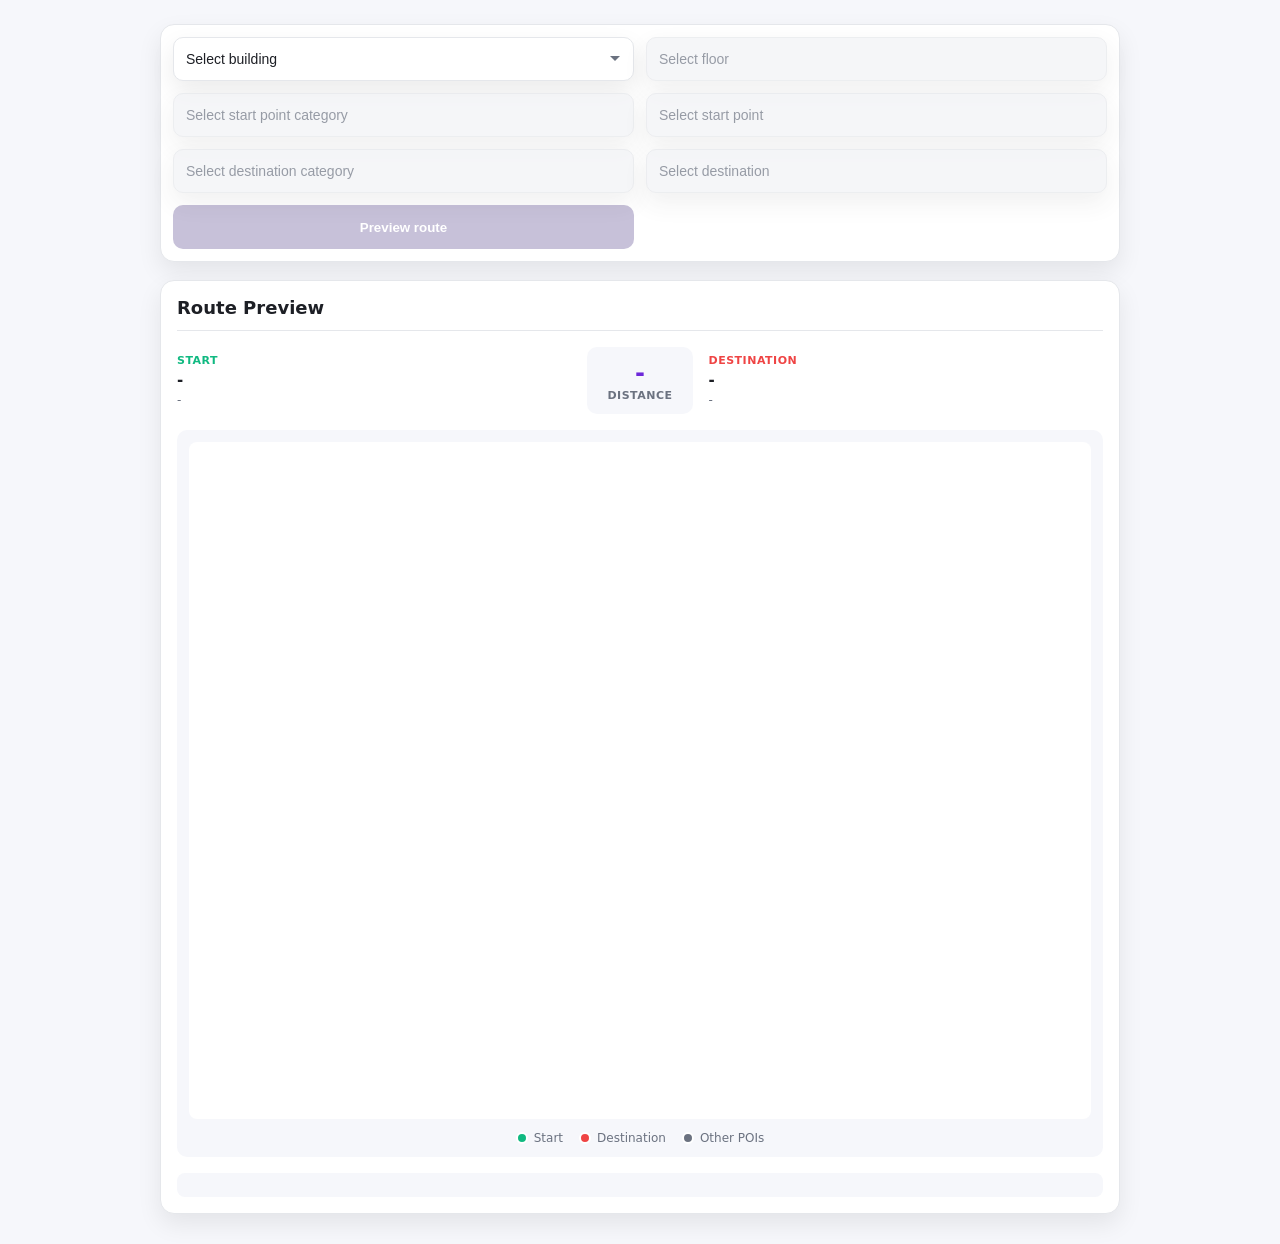
==== indoor-category-search/index.html @ 21e74c38 "init" ====
<!DOCTYPE html>
<html lang="en">
  <head>
    <meta charset="UTF-8" />
    <meta name="viewport" content="width=device-width, initial-scale=1.0" />
    <title>Indoor POI Search Demo</title>
    <link rel="stylesheet" href="./styles.css" />
  </head>
  <body>
    <main class="app">
      <div id="searchPanel"></div>

      <div id="routePreview"></div>
    </main>

    <script type="module" src="./app.js"></script>
  </body>
</html>
---- indoor-category-search/styles.css ----
:root {
  color-scheme: light;
  --bg: #f6f7fb;
  --card: #ffffff;
  --text: #1d1f25;
  --muted: #6b7280;
  --primary: #6d28d9;
  --border: #e5e7eb;
  --shadow: 0 10px 25px rgba(0, 0, 0, 0.08);
}

* {
  box-sizing: border-box;
}

body {
  margin: 0;
  font-family: "Inter", system-ui, -apple-system, Segoe UI, Roboto, Arial, sans-serif;
  background: var(--bg);
  color: var(--text);
  -webkit-font-smoothing: antialiased;
  -moz-osx-font-smoothing: grayscale;
  overflow-x: hidden; /* Prevent horizontal scroll on mobile */
}

.app {
  max-width: 980px;
  margin: 0 auto;
  padding: 10px 10px 30px;
  min-height: 100vh;
  display: flex;
  flex-direction: column;
}


.search-panel {
  margin-top: 14px;
  background: var(--card);
  border: 1px solid var(--border);
  border-radius: 14px;
  padding: 12px;
  display: grid;
  gap: 12px;
  box-shadow: var(--shadow);
  flex: 0 0 auto;
  min-width: 0;
}

.route-controls {
  display: grid;
  grid-template-columns: repeat(2, minmax(160px, 1fr));
  gap: 12px;
  align-items: end;
}

.field {
  display: flex;
  flex-direction: column;
  gap: 6px;
}


.select {
  width: 100%;
  min-width: 0;
  padding: 10px 12px;
  border-radius: 10px;
  border: 1px solid var(--border);
  background: var(--card);
  font-size: 14px;
  color: var(--text);
  box-shadow: var(--shadow);
  min-height: 44px; /* Minimum touch target size for mobile */
  appearance: none;
  background-image: url("data:image/svg+xml,%3Csvg xmlns='http://www.w3.org/2000/svg' width='12' height='12' viewBox='0 0 12 12'%3E%3Cpath fill='%236b7280' d='M6 8L1 3h10z'/%3E%3C/svg%3E");
  background-repeat: no-repeat;
  background-position: right 12px center;
  padding-right: 36px;
  text-align: left;
  -webkit-tap-highlight-color: transparent; /* Remove tap highlight on iOS */
  touch-action: manipulation; /* Improve touch responsiveness */
}


.select:disabled {
  background: #f2f3f6;
  color: var(--muted);
}

.button {
  height: 44px; /* Minimum touch target size for mobile */
  border: none;
  border-radius: 10px;
  background: var(--primary);
  color: #fff;
  font-weight: 600;
  cursor: pointer;
  box-shadow: var(--shadow);
  -webkit-tap-highlight-color: transparent; /* Remove tap highlight on iOS */
  touch-action: manipulation; /* Improve touch responsiveness */
}

.button:disabled {
  background: #c7c1d9;
  cursor: not-allowed;
  box-shadow: none;
}


.route-preview {
  margin-top: 18px;
  background: var(--card);
  border: 1px solid var(--border);
  border-radius: 14px;
  padding: 16px;
  box-shadow: var(--shadow);
  flex: 1;
  min-height: 380px;
  display: flex;
  flex-direction: column;
  gap: 16px;
}

.route-preview-header {
  border-bottom: 1px solid var(--border);
  padding-bottom: 12px;
}

.route-title {
  margin: 0;
  font-size: 18px;
  font-weight: 600;
  color: var(--text);
}

.route-info {
  display: grid;
  grid-template-columns: 1fr auto 1fr;
  gap: 16px;
  align-items: center;
}

.route-point {
  display: flex;
  flex-direction: column;
  gap: 4px;
}

.point-label {
  font-size: 11px;
  font-weight: 600;
  text-transform: uppercase;
  color: var(--muted);
  letter-spacing: 0.5px;
}

.point-name {
  font-size: 15px;
  font-weight: 600;
  color: var(--text);
}

.point-details {
  font-size: 12px;
  color: var(--muted);
}

.start-point .point-label {
  color: #10b981;
}

.end-point .point-label {
  color: #ef4444;
}

.route-distance {
  display: flex;
  flex-direction: column;
  align-items: center;
  padding: 12px 20px;
  background: var(--bg);
  border-radius: 10px;
  min-width: 100px;
}

.distance-value {
  font-size: 24px;
  font-weight: 700;
  color: var(--primary);
}

.distance-label {
  font-size: 11px;
  font-weight: 600;
  text-transform: uppercase;
  color: var(--muted);
  letter-spacing: 0.5px;
  margin-top: 2px;
}

.map-container {
  position: relative;
  flex: 1;
  min-height: 250px;
  background: var(--bg);
  border-radius: 10px;
  padding: 12px;
  display: flex;
  flex-direction: column;
  gap: 12px;
}

.floor-map {
  width: 100%;
  height: 100%;
  min-height: 200px;
  background: var(--card);
  border-radius: 8px;
}

.map-legend {
  display: flex;
  gap: 16px;
  flex-wrap: wrap;
  justify-content: center;
  font-size: 12px;
  color: var(--muted);
}

.legend-item {
  display: flex;
  align-items: center;
  gap: 6px;
}

.legend-marker {
  width: 12px;
  height: 12px;
  border-radius: 50%;
  border: 2px solid #fff;
}

.start-marker {
  background: #10b981;
}

.end-marker {
  background: #ef4444;
}

.poi-marker {
  background: #6b7280;
}

.route-summary {
  padding: 12px;
  background: var(--bg);
  border-radius: 8px;
  font-size: 14px;
  color: var(--text);
  text-align: center;
}

.route-summary--success {
  background: var(--primary);
  color: #fff;
  font-size: 18px;
  font-weight: 600;
  padding: 14px 16px;
}

.route-summary--unavailable {
  background: #dc2626;
  color: #fff;
  font-size: 18px;
  font-weight: 600;
  padding: 14px 16px;
}

/* POI marker hover effect for clickable map markers */
.poi-marker-group:hover circle {
  stroke-width: 3;
  opacity: 0.9;
}

/* POI tooltip */
.poi-tooltip {
  position: absolute;
  display: none;
  background: var(--card);
  border: 1px solid var(--border);
  border-radius: 8px;
  padding: 10px;
  box-shadow: var(--shadow);
  z-index: 10000;
  min-width: 200px;
  max-width: 280px;
  font-size: 12px;
  pointer-events: auto;
  white-space: normal;
  word-wrap: break-word;
  flex-direction: row;
  gap: 10px;
  align-items: flex-start;
}

.tooltip-image {
  flex-shrink: 0;
  width: 80px;
  height: 60px;
  object-fit: cover;
  border-radius: 4px;
  border: 1px solid var(--border);
}

.tooltip-content {
  flex: 1;
  min-width: 0;
}

.tooltip-title {
  font-weight: 600;
  font-size: 13px;
  color: var(--text);
  margin-bottom: 8px;
  border-bottom: 1px solid var(--border);
  padding-bottom: 6px;
}

.tooltip-row {
  margin: 4px 0;
  color: var(--text);
}

.tooltip-row strong {
  color: var(--muted);
  margin-right: 4px;
}

.tooltip-link {
  color: #3b82f6;
  text-decoration: none;
  word-break: break-all;
}

.tooltip-link:hover {
  text-decoration: underline;
}

/* iPhone and small devices (portrait) */
@media (max-width: 480px) {
  .app {
    padding: 8px;
    max-width: 100%;
  }

  .route-controls {
    grid-template-columns: 1fr;
    gap: 10px;
  }

  .search-panel {
    padding: 10px;
    margin-top: 8px;
    border-radius: 12px;
  }

  .select {
    font-size: 16px; /* Prevents zoom on iOS */
    padding: 12px 36px 12px 12px;
  }

  .button {
    font-size: 16px;
    padding: 12px;
  }

  .route-preview {
    min-height: 300px;
    padding: 12px;
    margin-top: 12px;
    border-radius: 12px;
  }

  .route-title {
    font-size: 16px;
  }

  .route-info {
    grid-template-columns: 1fr;
    gap: 12px;
  }

  .route-distance {
    order: -1;
    text-align: center;
  }

  .map-container {
    min-height: 200px;
  }

  .poi-tooltip {
    max-width: calc(100vw - 40px);
    min-width: 180px;
    font-size: 11px;
    padding: 8px;
  }

  .tooltip-image {
    width: 60px;
    height: 45px;
  }

  .tooltip-title {
    font-size: 12px;
  }
}

/* iPhone landscape and small tablets */
@media (max-width: 720px) and (orientation: landscape) {
  .app {
    padding: 8px;
  }

  .search-panel {
    padding: 8px;
    flex: 0 0 auto;
  }

  .route-controls {
    grid-template-columns: repeat(2, 1fr);
    gap: 8px;
  }

  .route-preview {
    min-height: 250px;
    padding: 10px;
  }

  .route-info {
    grid-template-columns: 1fr auto 1fr;
    gap: 10px;
  }

  .map-container {
    min-height: 180px;
  }

  .poi-tooltip {
    max-width: 240px;
  }
}

/* Standard mobile devices */
@media (max-width: 720px) {
  .route-controls {
    grid-template-columns: 1fr;
  }

  .search-panel {
    padding: 10px;
    flex: 0 0 auto;
  }

  .route-preview {
    min-height: 300px;
    padding: 12px;
  }

  .route-info {
    grid-template-columns: 1fr;
    gap: 12px;
  }

  .route-distance {
    order: -1;
  }

  .map-container {
    min-height: 200px;
  }
}
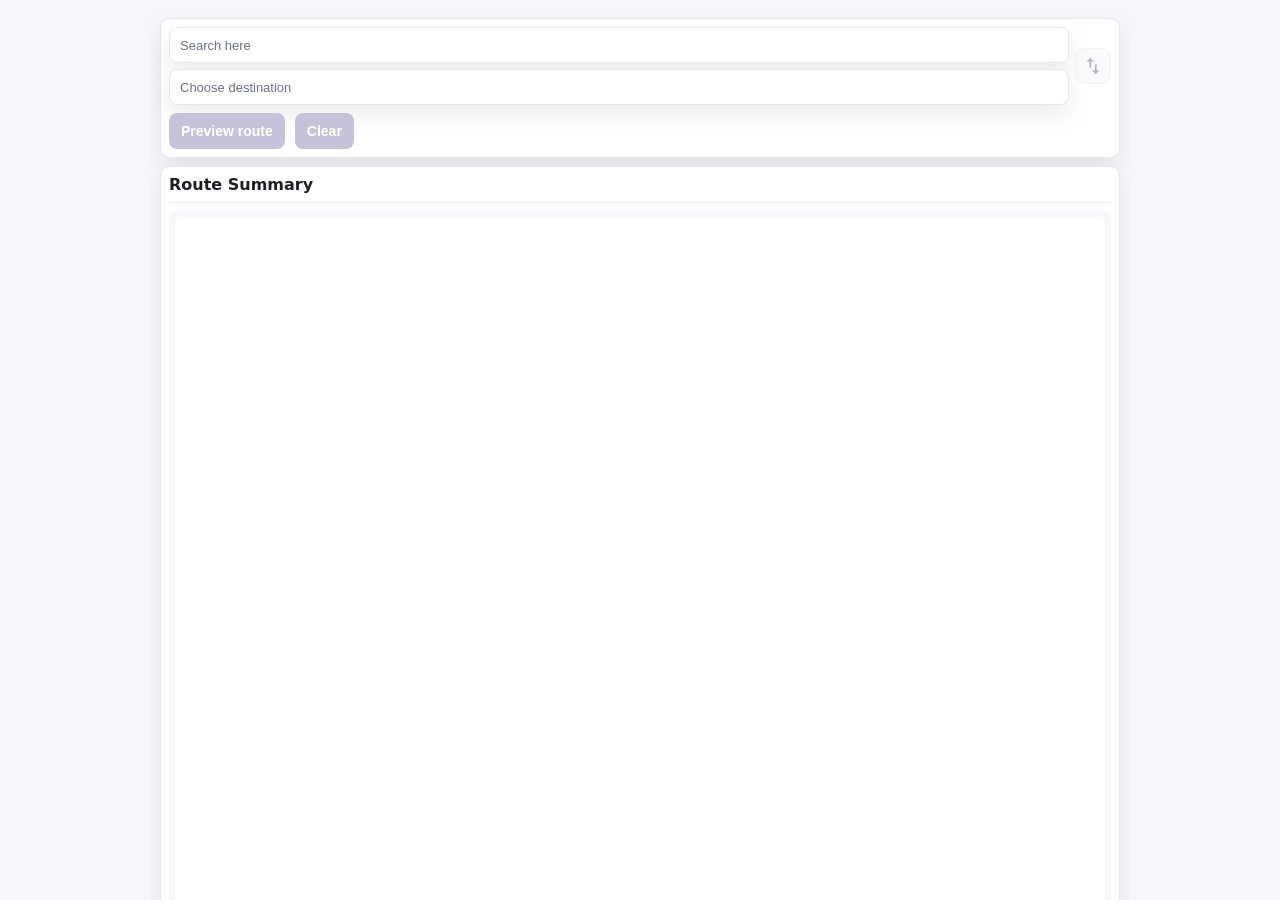
==== commit e39ea2cf: "New design responsic=ve" ====
--- a/indoor-category-search/index.html
+++ b/indoor-category-search/index.html
@@ -1,18 +1,17 @@
-<!DOCTYPE html>
-<html lang="en">
-  <head>
-    <meta charset="UTF-8" />
-    <meta name="viewport" content="width=device-width, initial-scale=1.0" />
-    <title>Indoor POI Search Demo</title>
-    <link rel="stylesheet" href="./styles.css" />
-  </head>
-  <body>
-    <main class="app">
-      <div id="searchPanel"></div>
-
-      <div id="routePreview"></div>
-    </main>
-
-    <script type="module" src="./app.js"></script>
-  </body>
+<!DOCTYPE html>
+<html lang="en">
+  <head>
+    <meta charset="UTF-8" />
+    <meta name="viewport" content="width=device-width, initial-scale=1.0, viewport-fit=cover" />
+    <title>Indoor POI Search Demo</title>
+    <link rel="stylesheet" href="./styles.css" />
+  </head>
+  <body>
+    <main class="app">
+      <div id="searchPanel"></div>
+      <div id="routePreview"></div>
+    </main>
+
+    <script type="module" src="./app.js"></script>
+  </body>
 </html>
--- a/indoor-category-search/styles.css
+++ b/indoor-category-search/styles.css
@@ -7,14 +7,39 @@
   --primary: #6d28d9;
   --border: #e5e7eb;
   --shadow: 0 10px 25px rgba(0, 0, 0, 0.08);
+  /* Fluid responsive values for iPhone sizes (320-430px) */
+  --app-pad: clamp(4px, 1.5vw, 10px);
+  --search-pad: clamp(4px, 1.2vw, 10px);
+  --route-pad: clamp(6px, 2vw, 12px);
+  --map-min-vh: clamp(42vh, 50vh, 58vh);
 }
 
 * {
   box-sizing: border-box;
 }
 
+html {
+  height: 100%;
+  -webkit-text-size-adjust: 100%;
+}
+
+/* Screen-reader only */
+.sr-only {
+  position: absolute;
+  width: 1px;
+  height: 1px;
+  padding: 0;
+  margin: -1px;
+  overflow: hidden;
+  clip: rect(0, 0, 0, 0);
+  white-space: nowrap;
+  border: 0;
+}
+
 body {
   margin: 0;
+  min-height: 100%;
+  min-height: 100dvh;
   font-family: "Inter", system-ui, -apple-system, Segoe UI, Roboto, Arial, sans-serif;
   background: var(--bg);
   color: var(--text);
@@ -26,37 +51,642 @@
 .app {
   max-width: 980px;
   margin: 0 auto;
-  padding: 10px 10px 30px;
+  padding: 10px;
+  padding-left: max(10px, env(safe-area-inset-left));
+  padding-right: max(10px, env(safe-area-inset-right));
+  padding-bottom: max(10px, env(safe-area-inset-bottom));
+  height: 100vh;
+  height: 100dvh;
   min-height: 100vh;
+  min-height: -webkit-fill-available;
   display: flex;
   flex-direction: column;
+  overflow: hidden;
 }
 
 
 .search-panel {
-  margin-top: 14px;
-  background: var(--card);
-  border: 1px solid var(--border);
-  border-radius: 14px;
-  padding: 12px;
+  margin-top: 8px;
+  background: var(--card);
+  border: 1px solid var(--border);
+  border-radius: 10px;
+  padding: 8px;
   display: grid;
-  gap: 12px;
+  gap: 8px;
   box-shadow: var(--shadow);
   flex: 0 0 auto;
   min-width: 0;
 }
 
 .route-controls {
-  display: grid;
-  grid-template-columns: repeat(2, minmax(160px, 1fr));
-  gap: 12px;
-  align-items: end;
-}
-
-.field {
+  display: flex;
+  flex-direction: column;
+  gap: 8px;
+}
+
+/* From/To row with swap button */
+.from-to-row {
+  display: flex;
+  gap: 6px;
+  align-items: stretch;
+}
+
+.from-to-boxes {
+  flex: 1;
+  min-width: 0;
   display: flex;
   flex-direction: column;
   gap: 6px;
+}
+
+.from-to-field {
+  display: flex;
+  align-items: center;
+  gap: 6px;
+  border: 1px solid var(--border);
+  border-radius: 8px;
+  background: var(--card);
+  box-shadow: var(--shadow);
+  min-height: 36px;
+}
+
+.from-to-trigger {
+  flex: 1;
+  min-width: 0;
+  border: none;
+  background: none;
+  padding: 8px 10px;
+  font-size: 13px;
+  color: var(--text);
+  text-align: left;
+  cursor: pointer;
+  -webkit-tap-highlight-color: transparent;
+}
+
+.from-to-value {
+  display: block;
+  overflow: hidden;
+  text-overflow: ellipsis;
+  white-space: nowrap;
+  color: var(--muted);
+}
+
+.from-to-field.has-selection .from-to-value {
+  color: var(--text);
+}
+
+.swap-button {
+  flex-shrink: 0;
+  width: 36px;
+  height: 36px;
+  align-self: center;
+  display: flex;
+  align-items: center;
+  justify-content: center;
+  border: 1px solid var(--border);
+  border-radius: 10px;
+  background: var(--bg);
+  color: var(--muted);
+  cursor: pointer;
+  -webkit-tap-highlight-color: transparent;
+}
+
+.swap-button:hover:not(:disabled) {
+  background: var(--card);
+  color: var(--primary);
+}
+
+.swap-button:disabled {
+  opacity: 0.5;
+  cursor: not-allowed;
+}
+
+.swap-icon {
+  width: 24px;
+  height: 24px;
+}
+
+/* Picker sheet - matches map container size */
+.picker-sheet {
+  position: fixed;
+  inset: 0;
+  z-index: 15000;
+  display: flex;
+  align-items: center;
+  justify-content: center;
+  padding: 16px;
+}
+
+.picker-sheet[hidden] {
+  display: none;
+}
+
+.picker-sheet__backdrop {
+  position: absolute;
+  inset: 0;
+  background: rgba(29, 31, 37, 0.5);
+}
+
+.picker-sheet__panel {
+  position: relative;
+  width: 100%;
+  max-width: 100%;
+  min-height: 250px;
+  max-height: min(500px, 85vh);
+  background: var(--card);
+  border-radius: 14px;
+  border: 1px solid var(--border);
+  box-shadow: var(--shadow);
+  padding: 8px 10px;
+  display: flex;
+  flex-direction: column;
+  overflow: hidden;
+}
+
+.picker-sheet__scroll {
+  flex: 1;
+  min-height: 0;
+  overflow-y: auto;
+  -webkit-overflow-scrolling: touch;
+  display: flex;
+  flex-direction: column;
+  gap: 6px;
+}
+
+.picker-sheet__header {
+  display: flex;
+  align-items: center;
+  justify-content: space-between;
+  gap: 8px;
+  flex-shrink: 0;
+}
+
+.picker-sheet__title {
+  margin: 0;
+  font-size: 12px;
+  font-weight: 700;
+  color: var(--muted);
+  text-transform: uppercase;
+  letter-spacing: 0.3px;
+}
+
+.picker-sheet__close {
+  flex-shrink: 0;
+  width: 30px;
+  height: 30px;
+  min-width: 30px;
+  min-height: 30px;
+  display: flex;
+  align-items: center;
+  justify-content: center;
+  border: 1px solid var(--border);
+  border-radius: 8px;
+  background: var(--bg);
+  color: var(--muted);
+  font-size: 16px;
+  line-height: 1;
+  cursor: pointer;
+  -webkit-tap-highlight-color: transparent;
+}
+
+.picker-sheet__close:hover {
+  background: var(--card);
+  color: var(--text);
+}
+
+/* Picker in landscape: split layout - search/filters left, results right (keep as-is) */
+.picker-sheet--landscape .picker-sheet__panel {
+  display: grid;
+  grid-template-columns: 1fr 1fr;
+  grid-template-rows: auto auto auto auto auto 1fr;
+  gap: 10px;
+}
+
+.picker-sheet--landscape .picker-sheet__scroll {
+  display: contents;
+}
+
+.picker-sheet--landscape .picker-sheet__header {
+  grid-column: 1 / -1;
+  grid-row: 1;
+}
+
+.picker-sheet--landscape .picker-sheet__search {
+  grid-column: 1;
+  grid-row: 2;
+}
+
+.picker-sheet--landscape .picker-sheet__chips {
+  grid-column: 1;
+  grid-row: 3;
+}
+
+.picker-sheet--landscape .picker-sheet__filters {
+  grid-column: 1;
+  grid-row: 4;
+}
+
+.picker-sheet--landscape .picker-sheet__status {
+  grid-column: 1;
+  grid-row: 5;
+}
+
+.picker-sheet--landscape .picker-sheet__results {
+  grid-column: 2;
+  grid-row: 2 / -1;
+  overflow-y: auto;
+  min-height: 0;
+  -webkit-overflow-scrolling: touch;
+}
+
+.picker-sheet__search {
+  width: 100%;
+  padding: 8px 10px;
+  border: 1px solid var(--border);
+  border-radius: 8px;
+  font-size: 14px;
+  color: var(--text);
+  background: var(--card);
+  flex-shrink: 0;
+}
+
+.picker-sheet__chips {
+  display: flex;
+  flex-wrap: nowrap;
+  gap: 6px;
+  flex-shrink: 0;
+  overflow-x: auto;
+  -webkit-overflow-scrolling: touch;
+  padding-bottom: 2px;
+}
+
+.picker-sheet__chips .chip {
+  padding: 4px 8px;
+  font-size: 11px;
+  flex-shrink: 0;
+}
+
+.picker-sheet__filters {
+  border: 1px solid rgba(109, 40, 217, 0.25);
+  border-radius: 8px;
+  background: rgba(109, 40, 217, 0.06);
+  overflow: hidden;
+  flex-shrink: 0;
+}
+
+.filter-toggle {
+  width: 100%;
+  display: flex;
+  align-items: center;
+  justify-content: space-between;
+  padding: 6px 10px;
+  border: none;
+  background: none;
+  font-size: 12px;
+  font-weight: 600;
+  color: var(--primary);
+  cursor: pointer;
+  text-align: left;
+}
+
+.filter-toggle__icon {
+  font-size: 10px;
+  transition: transform 0.2s;
+}
+
+.filter-toggle[aria-expanded="true"] .filter-toggle__icon {
+  transform: rotate(180deg);
+}
+
+.filter-content {
+  padding: 8px 10px;
+  display: grid;
+  grid-template-columns: 1fr 1fr;
+  gap: 8px 12px;
+  border-top: 1px solid rgba(109, 40, 217, 0.2);
+}
+
+.filter-content[hidden] {
+  display: none;
+}
+
+.filter-content .filter-row {
+  display: flex;
+  flex-direction: column;
+  gap: 4px;
+}
+
+.filter-content .filter-row--full {
+  grid-column: 1 / -1;
+}
+
+.filter-content .filter-row > label:not(.filter-toggle-label) {
+  font-size: 11px;
+  font-weight: 600;
+  text-transform: uppercase;
+  letter-spacing: 0.5px;
+  color: var(--primary);
+}
+
+.filter-select {
+  width: 100%;
+  padding: 8px 10px;
+  border: 1px solid rgba(109, 40, 217, 0.3);
+  border-radius: 8px;
+  font-size: 13px;
+  background: var(--card);
+  color: var(--text);
+}
+
+.filter-select:focus {
+  outline: none;
+  border-color: var(--primary);
+  box-shadow: 0 0 0 2px rgba(109, 40, 217, 0.2);
+}
+
+.filter-toggle-label {
+  display: flex;
+  align-items: center;
+  gap: 8px;
+  font-size: 13px;
+  font-weight: 500;
+  color: var(--text);
+}
+
+.picker-sheet__status {
+  font-size: 11px;
+  color: var(--muted);
+  min-height: 1em;
+  flex-shrink: 0;
+}
+
+.picker-sheet__results {
+  list-style: none;
+  margin: 0;
+  padding: 0;
+  display: flex;
+  flex-direction: column;
+  gap: 6px;
+  flex-shrink: 0;
+}
+
+.picker-result {
+  width: 100%;
+  display: flex;
+  align-items: center;
+  justify-content: space-between;
+  gap: 10px;
+  padding: 8px 10px;
+  border: 1px solid var(--border);
+  border-radius: 8px;
+  background: var(--card);
+  color: var(--text);
+  font-size: 13px;
+  text-align: left;
+  cursor: pointer;
+  box-shadow: var(--shadow);
+}
+
+.picker-result:hover {
+  border-color: var(--primary);
+}
+
+.picker-result--empty {
+  cursor: default;
+  color: var(--muted);
+  justify-content: center;
+}
+
+.picker-result__main {
+  flex: 1;
+  min-width: 0;
+  display: flex;
+  flex-direction: column;
+  gap: 2px;
+}
+
+.picker-result__name {
+  font-weight: 600;
+  color: var(--text);
+}
+
+.picker-result__sub {
+  font-size: 11px;
+  color: var(--muted);
+}
+
+.picker-result__meta {
+  flex-shrink: 0;
+  display: flex;
+  align-items: center;
+  gap: 10px;
+}
+
+.picker-result__rating {
+  font-size: 13px;
+  color: #d97706;
+}
+
+.picker-result__status {
+  font-size: 12px;
+  font-weight: 600;
+}
+
+.picker-result__open {
+  color: #059669;
+}
+
+.picker-result__closed {
+  color: #dc2626;
+}
+
+.field {
+  display: flex;
+  flex-direction: column;
+  gap: 6px;
+}
+
+.filters {
+  grid-column: 1 / -1;
+  border: 1px solid var(--border);
+  border-radius: 12px;
+  padding: 10px;
+  background: var(--bg);
+}
+
+.filters__legend {
+  font-size: 12px;
+  font-weight: 700;
+  color: var(--muted);
+  padding: 0 6px;
+}
+
+.filters__row {
+  display: flex;
+  flex-wrap: wrap;
+  gap: 10px;
+  align-items: center;
+  justify-content: space-between;
+}
+
+.chip-group {
+  display: flex;
+  flex-wrap: wrap;
+  gap: 8px;
+  align-items: center;
+}
+
+.chip {
+  border: 1px solid var(--border);
+  background: var(--card);
+  color: var(--text);
+  border-radius: 999px;
+  padding: 8px 12px;
+  font-size: 13px;
+  min-height: 36px;
+  cursor: pointer;
+  box-shadow: var(--shadow);
+}
+
+.chip[aria-pressed="true"] {
+  background: var(--primary);
+  border-color: var(--primary);
+  color: #fff;
+  box-shadow: none;
+}
+
+.toggle {
+  display: inline-flex;
+  align-items: center;
+  gap: 8px;
+  font-size: 13px;
+  color: var(--text);
+  user-select: none;
+}
+
+.toggle input {
+  width: 18px;
+  height: 18px;
+}
+
+.scoping-note {
+  margin: 10px 0 0;
+  font-size: 13px;
+  color: var(--muted);
+}
+
+.picker {
+  display: flex;
+  flex-direction: column;
+  gap: 8px;
+  min-width: 0;
+}
+
+.picker__label {
+  font-size: 12px;
+  font-weight: 700;
+  color: var(--muted);
+  letter-spacing: 0.3px;
+}
+
+.search-input {
+  width: 100%;
+  min-width: 0;
+  padding: 12px 12px;
+  border-radius: 10px;
+  border: 1px solid var(--border);
+  background: var(--card);
+  font-size: 14px;
+  color: var(--text);
+  min-height: 44px;
+  box-shadow: var(--shadow);
+}
+
+.results {
+  list-style: none;
+  padding: 0;
+  margin: 0;
+  display: grid;
+  gap: 8px;
+}
+
+.results__empty {
+  padding: 10px 12px;
+  border: 1px dashed var(--border);
+  border-radius: 10px;
+  color: var(--muted);
+  background: var(--card);
+}
+
+.result-item {
+  width: 100%;
+  text-align: left;
+  border: 1px solid var(--border);
+  border-radius: 10px;
+  padding: 12px 12px;
+  background: var(--card);
+  color: var(--text);
+  font-size: 14px;
+  min-height: 44px;
+  cursor: pointer;
+  box-shadow: var(--shadow);
+}
+
+.selection-row {
+  display: flex;
+  gap: 10px;
+  align-items: center;
+  justify-content: space-between;
+}
+
+.selection-row__value {
+  font-size: 13px;
+  color: var(--muted);
+  flex: 1;
+  min-width: 0;
+}
+
+.link-button {
+  background: none;
+  border: none;
+  padding: 8px 10px;
+  font-size: 13px;
+  font-weight: 600;
+  color: var(--primary);
+  cursor: pointer;
+  min-height: 44px;
+}
+
+.link-button:disabled {
+  color: #9aa0af;
+  cursor: not-allowed;
+}
+
+.actions {
+  grid-column: 1 / -1;
+  display: flex;
+  gap: 10px;
+  align-items: center;
+}
+
+.button--secondary {
+  background: #e9e6f4;
+  color: #3b2a7a;
+}
+
+.button:focus-visible,
+.select:focus-visible,
+.search-input:focus-visible,
+.result-item:focus-visible,
+.route-step__button:focus-visible,
+.chip:focus-visible,
+.link-button:focus-visible,
+.from-to-trigger:focus-visible,
+.swap-button:focus-visible,
+.picker-result:focus-visible,
+.picker-sheet__close:focus-visible {
+  outline: 3px solid rgba(109, 40, 217, 0.35);
+  outline-offset: 2px;
 }
 
 
@@ -88,11 +718,13 @@
 }
 
 .button {
-  height: 44px; /* Minimum touch target size for mobile */
+  height: 36px;
+  padding: 0 12px;
   border: none;
-  border-radius: 10px;
+  border-radius: 8px;
   background: var(--primary);
   color: #fff;
+  font-size: 14px;
   font-weight: 600;
   cursor: pointer;
   box-shadow: var(--shadow);
@@ -108,60 +740,170 @@
 
 
 .route-preview {
-  margin-top: 18px;
-  background: var(--card);
-  border: 1px solid var(--border);
-  border-radius: 14px;
-  padding: 16px;
+  margin-top: 8px;
+  background: var(--card);
+  border: 1px solid var(--border);
+  border-radius: 10px;
+  padding: 8px;
   box-shadow: var(--shadow);
   flex: 1;
-  min-height: 380px;
+  min-height: 0;
   display: flex;
   flex-direction: column;
-  gap: 16px;
+  gap: 8px;
+  overflow-y: auto;
+}
+
+.route-preview__map-wrap {
+  flex: 1;
+  min-height: 0;
+  display: flex;
+  flex-direction: column;
+}
+
+.route-preview__bottom {
+  flex-shrink: 0;
+  display: flex;
+  flex-direction: column;
+  gap: 8px;
 }
 
 .route-preview-header {
   border-bottom: 1px solid var(--border);
-  padding-bottom: 12px;
+  padding-bottom: 8px;
+  flex-shrink: 0;
 }
 
 .route-title {
   margin: 0;
-  font-size: 18px;
+  font-size: 16px;
   font-weight: 600;
   color: var(--text);
 }
 
 .route-info {
-  display: grid;
-  grid-template-columns: 1fr auto 1fr;
-  gap: 16px;
+  position: relative;
+  display: flex;
+  flex-direction: row;
+  align-items: flex-start;
+  justify-content: space-between;
+  gap: 8px;
+  padding: 4px 6px;
+  background: var(--bg);
+  border-radius: 8px;
+}
+
+.route-points {
+  display: flex;
+  flex-direction: row;
+  gap: 6px;
+  flex: 1;
+  min-width: 0;
+  padding-right: 44px; /* Space for distance badge */
+}
+
+.route-point {
+  flex: 1;
+  min-width: 0;
+}
+
+.route-steps-panel {
+  background: var(--bg);
+  border-radius: 10px;
+  padding: 8px 10px;
+  display: flex;
+  flex-direction: column;
+  gap: 8px;
+}
+
+.route-steps-title {
+  margin: 0;
+  font-size: 13px;
+  font-weight: 700;
+  color: var(--muted);
+  letter-spacing: 0.3px;
+  text-transform: uppercase;
+}
+
+.route-step-box {
+  display: flex;
   align-items: center;
+  gap: 12px;
+  padding: 10px 12px;
+  border: 1px solid var(--border);
+  border-radius: 10px;
+  background: var(--card);
+}
+
+.route-step-text {
+  flex: 1;
+  font-size: clamp(12px, 2.5vw, 14px);
+  color: var(--text);
+  min-width: 0;
+  word-wrap: break-word;
+  overflow-wrap: break-word;
+}
+
+.route-step-box .button {
+  flex-shrink: 0;
+  width: 80px;
+}
+
+.route-step-current {
+  padding: 10px 12px;
+  border: 1px solid var(--border);
+  border-radius: 10px;
+  background: var(--card);
+  font-size: 14px;
+  color: var(--text);
+  margin-bottom: 8px;
+}
+
+.route-step {
+  margin: 0;
+}
+
+.route-step__button {
+  width: 100%;
+  text-align: left;
+  border: 1px solid var(--border);
+  background: var(--card);
+  color: var(--text);
+  border-radius: 10px;
+  padding: 10px 12px;
+  min-height: 44px;
+  cursor: pointer;
+  box-shadow: var(--shadow);
+}
+
+.route-step--active .route-step__button {
+  border-color: var(--primary);
+  outline: 2px solid rgba(109, 40, 217, 0.25);
+  outline-offset: 1px;
 }
 
 .route-point {
   display: flex;
   flex-direction: column;
-  gap: 4px;
+  gap: 2px;
 }
 
 .point-label {
+  font-size: 8px;
+  font-weight: 600;
+  text-transform: uppercase;
+  color: var(--muted);
+  letter-spacing: 0.5px;
+}
+
+.point-name {
   font-size: 11px;
   font-weight: 600;
-  text-transform: uppercase;
-  color: var(--muted);
-  letter-spacing: 0.5px;
-}
-
-.point-name {
-  font-size: 15px;
-  font-weight: 600;
   color: var(--text);
 }
 
 .point-details {
-  font-size: 12px;
+  font-size: 9px;
   color: var(--muted);
 }
 
@@ -174,56 +916,62 @@
 }
 
 .route-distance {
+  position: absolute;
+  top: 3px;
+  right: 5px;
   display: flex;
   flex-direction: column;
-  align-items: center;
-  padding: 12px 20px;
-  background: var(--bg);
-  border-radius: 10px;
-  min-width: 100px;
+  align-items: flex-start;
+  padding: 2px 5px;
+  background: var(--card);
+  border: 1px solid var(--border);
+  border-radius: 6px;
+  flex-shrink: 0;
 }
 
 .distance-value {
-  font-size: 24px;
+  font-size: 11px;
   font-weight: 700;
   color: var(--primary);
+  text-align: left;
 }
 
 .distance-label {
-  font-size: 11px;
+  font-size: 7px;
+  text-align: left;
   font-weight: 600;
   text-transform: uppercase;
   color: var(--muted);
   letter-spacing: 0.5px;
-  margin-top: 2px;
+  margin-top: 0;
 }
 
 .map-container {
   position: relative;
   flex: 1;
-  min-height: 250px;
+  min-height: 0;
   background: var(--bg);
-  border-radius: 10px;
-  padding: 12px;
+  border-radius: 8px;
+  padding: 6px;
   display: flex;
   flex-direction: column;
-  gap: 12px;
+  gap: 6px;
 }
 
 .floor-map {
   width: 100%;
   height: 100%;
-  min-height: 200px;
-  background: var(--card);
-  border-radius: 8px;
+  min-height: 180px;
+  background: var(--card);
+  border-radius: 6px;
 }
 
 .map-legend {
   display: flex;
-  gap: 16px;
+  gap: 12px;
   flex-wrap: wrap;
   justify-content: center;
-  font-size: 12px;
+  font-size: 11px;
   color: var(--muted);
 }
 
@@ -277,9 +1025,59 @@
   padding: 14px 16px;
 }
 
-/* POI marker hover effect for clickable map markers */
+/* Modal (alertdialog) */
+.modal[hidden] {
+  display: none;
+}
+
+.modal {
+  position: fixed;
+  inset: 0;
+  z-index: 20000;
+  display: grid;
+  place-items: center;
+  padding: 16px;
+}
+
+.modal__backdrop {
+  position: absolute;
+  inset: 0;
+  background: rgba(29, 31, 37, 0.5);
+}
+
+.modal__dialog {
+  position: relative;
+  width: min(520px, 100%);
+  background: var(--card);
+  border-radius: 14px;
+  border: 1px solid var(--border);
+  box-shadow: var(--shadow);
+  padding: 16px;
+  display: flex;
+  flex-direction: column;
+  gap: 12px;
+}
+
+.modal__title {
+  margin: 0;
+  font-size: 16px;
+  font-weight: 700;
+  color: var(--text);
+}
+
+.modal__message {
+  margin: 0;
+  font-size: 14px;
+  color: var(--text);
+  line-height: 1.35;
+}
+
+.modal__dialog--success .modal__title {
+  color: #059669;
+}
+
+/* POI marker hover effect for tooltip visibility */
 .poi-marker-group:hover circle {
-  stroke-width: 3;
   opacity: 0.9;
 }
 
@@ -347,137 +1145,604 @@
   text-decoration: underline;
 }
 
-/* iPhone and small devices (portrait) */
+/* iPhone and small devices (portrait) - 375px to 430px - fluid responsive */
 @media (max-width: 480px) {
   .app {
-    padding: 8px;
+    padding: var(--app-pad);
+    padding-left: max(var(--app-pad), env(safe-area-inset-left));
+    padding-right: max(var(--app-pad), env(safe-area-inset-right));
+    padding-bottom: max(var(--app-pad), env(safe-area-inset-bottom));
     max-width: 100%;
+    height: 100vh;
+    height: 100dvh;
+    min-height: 100vh;
+    min-height: -webkit-fill-available;
   }
 
   .route-controls {
     grid-template-columns: 1fr;
-    gap: 10px;
+    gap: clamp(4px, 1vw, 8px);
   }
 
   .search-panel {
-    padding: 10px;
-    margin-top: 8px;
-    border-radius: 12px;
+    padding: var(--search-pad);
+    margin-top: clamp(2px, 0.5vw, 4px);
+    border-radius: clamp(6px, 1.5vw, 10px);
+  }
+
+  .from-to-field {
+    min-height: clamp(32px, 8vw, 38px);
+  }
+
+  .from-to-trigger {
+    padding: clamp(6px, 1.5vw, 8px) clamp(6px, 2vw, 10px);
+    font-size: clamp(12px, 3.2vw, 14px);
+  }
+
+  .swap-button {
+    width: clamp(30px, 8vw, 36px);
+    height: clamp(30px, 8vw, 36px);
+  }
+
+  .actions {
+    gap: clamp(6px, 1.5vw, 10px);
   }
 
   .select {
     font-size: 16px; /* Prevents zoom on iOS */
-    padding: 12px 36px 12px 12px;
+    padding: clamp(10px, 2.5vw, 12px) 36px clamp(10px, 2.5vw, 12px) clamp(10px, 2.5vw, 12px);
   }
 
   .button {
+    font-size: 14px;
+    height: 34px;
+    padding: clamp(6px, 1.5vw, 10px);
+  }
+
+  .route-preview {
+    min-height: 0;
+    flex: 1;
+    padding: var(--route-pad);
+    margin-top: clamp(4px, 1vw, 8px);
+    border-radius: clamp(8px, 2vw, 12px);
+    display: flex;
+    flex-direction: column;
+    gap: clamp(6px, 1.5vw, 10px);
+    overflow: hidden;
+  }
+
+  .route-preview-header {
+    padding-bottom: clamp(4px, 1vw, 8px);
+  }
+
+  .route-title {
+    font-size: clamp(13px, 3.5vw, 15px);
+  }
+
+  .route-info {
+    flex-direction: row;
+    gap: clamp(6px, 1.5vw, 10px);
+    padding: clamp(4px, 1vw, 8px) clamp(6px, 1.5vw, 10px);
+  }
+
+  .route-preview__map-wrap {
+    flex: 1;
+    min-height: 0;
+  }
+
+  .map-container {
+    flex: 1;
+    min-height: 0;
+    padding: clamp(4px, 1vw, 6px);
+    display: flex;
+    flex-direction: column;
+  }
+
+  .map-container .floor-map {
+    flex: 1;
+    min-height: var(--map-min-vh);
+  }
+
+  .map-container .map-legend {
+    flex-shrink: 0;
+    font-size: clamp(10px, 2.5vw, 12px);
+    gap: clamp(8px, 2vw, 14px);
+  }
+
+  .route-preview__bottom {
+    flex-shrink: 0;
+    gap: clamp(6px, 1.5vw, 10px);
+    display: flex;
+    flex-direction: column;
+    overflow-y: visible;
+  }
+
+  .route-step-box .button {
+    width: clamp(60px, 16vw, 75px);
+    padding: clamp(4px, 1vw, 8px) clamp(6px, 1.5vw, 10px);
+    font-size: clamp(11px, 2.8vw, 13px);
+  }
+
+  .route-step-text {
+    font-size: clamp(12px, 3vw, 14px);
+  }
+
+  .route-steps-title {
+    font-size: clamp(12px, 3vw, 14px);
+  }
+
+  .route-steps-panel {
+    padding: clamp(6px, 1.5vw, 10px) clamp(8px, 2vw, 14px);
+  }
+
+  .route-distance {
+    align-self: flex-end;
+  }
+
+  .route-preview .route-info .point-label {
+    font-size: clamp(8px, 2vw, 11px);
+  }
+
+  .route-preview .route-info .point-name {
+    font-size: clamp(11px, 2.8vw, 14px);
+  }
+
+  .route-preview .route-info .point-details {
+    font-size: clamp(9px, 2.4vw, 12px);
+  }
+
+  .route-preview .route-distance .distance-value {
+    font-size: clamp(14px, 3.5vw, 17px);
+  }
+
+  .route-preview .route-distance .distance-label {
+    font-size: clamp(9px, 2.2vw, 11px);
+  }
+
+  .route-preview .route-distance {
+    padding: clamp(3px, 0.8vw, 6px) clamp(6px, 1.5vw, 10px);
+  }
+
+  /* Compact picker on small screens - maximize results visibility */
+  .picker-sheet__panel {
+    max-height: min(90vh, 90dvh, 450px);
+    padding: var(--search-pad);
+    gap: clamp(4px, 1vw, 8px);
+  }
+
+  .picker-sheet__header {
+    gap: clamp(4px, 1vw, 8px);
+  }
+
+  .picker-sheet__title {
+    font-size: clamp(10px, 2.5vw, 12px);
+  }
+
+  .picker-sheet__close {
+    width: clamp(26px, 6vw, 32px);
+    height: clamp(26px, 6vw, 32px);
+    min-width: clamp(26px, 6vw, 32px);
+    min-height: clamp(26px, 6vw, 32px);
     font-size: 16px;
-    padding: 12px;
-  }
-
-  .route-preview {
-    min-height: 300px;
-    padding: 12px;
-    margin-top: 12px;
-    border-radius: 12px;
-  }
-
-  .route-title {
-    font-size: 16px;
-  }
-
-  .route-info {
-    grid-template-columns: 1fr;
-    gap: 12px;
-  }
-
-  .route-distance {
-    order: -1;
-    text-align: center;
-  }
-
-  .map-container {
-    min-height: 200px;
+  }
+
+  .picker-sheet__search {
+    padding: clamp(6px, 1.5vw, 10px) clamp(8px, 2vw, 12px);
+    font-size: 16px; /* Prevents iOS zoom */
+  }
+
+  .picker-sheet__chips .chip {
+    padding: clamp(3px, 0.8vw, 6px) clamp(5px, 1.2vw, 8px);
+    font-size: clamp(9px, 2.2vw, 11px);
+  }
+
+  .filter-toggle {
+    padding: clamp(4px, 1vw, 6px) clamp(6px, 1.5vw, 10px);
+    font-size: clamp(10px, 2.5vw, 12px);
+  }
+
+  .picker-sheet__results {
+    min-height: 100px;
   }
 
   .poi-tooltip {
     max-width: calc(100vw - 40px);
-    min-width: 180px;
+    min-width: 160px;
+    font-size: clamp(10px, 2.5vw, 12px);
+    padding: clamp(6px, 1.5vw, 10px);
+  }
+
+  .tooltip-image {
+    width: clamp(50px, 14vw, 70px);
+    height: clamp(38px, 10vw, 52px);
+  }
+
+  .tooltip-title {
+    font-size: clamp(11px, 2.8vw, 13px);
+  }
+}
+
+/* iPhone SE, 12 mini (≤375px) */
+@media (max-width: 375px) {
+  :root {
+    --map-min-vh: 44vh;
+  }
+}
+
+/* iPhone 12-16 standard (376-410px) */
+@media (min-width: 376px) and (max-width: 410px) {
+  :root {
+    --map-min-vh: 48vh;
+  }
+}
+
+/* iPhone Plus, Pro Max (411-480px) */
+@media (min-width: 411px) and (max-width: 480px) {
+  :root {
+    --map-min-vh: 52vh;
+  }
+}
+
+/* iPhone SE and small phones (360px) - slightly tighter than 480px */
+@media (max-width: 360px) {
+  .app {
+    padding: 4px 6px 6px;
+    padding-left: max(6px, env(safe-area-inset-left));
+    padding-right: max(6px, env(safe-area-inset-right));
+    padding-bottom: max(6px, env(safe-area-inset-bottom));
+  }
+
+  .search-panel {
+    padding: 4px 6px;
+    margin-top: 2px;
+  }
+
+  .from-to-trigger {
+    font-size: 12px;
+    padding: 5px 6px;
+  }
+
+  .route-title {
+    font-size: 13px;
+  }
+
+  .route-preview .route-info .point-name {
+    font-size: 13px;
+  }
+
+  .route-preview .route-info .point-details {
     font-size: 11px;
-    padding: 8px;
-  }
-
-  .tooltip-image {
-    width: 60px;
-    height: 45px;
-  }
-
-  .tooltip-title {
-    font-size: 12px;
-  }
-}
-
-/* iPhone landscape and small tablets */
-@media (max-width: 720px) and (orientation: landscape) {
+  }
+
+  .route-preview .route-distance .distance-value {
+    font-size: 14px;
+  }
+
+  .picker-sheet__title {
+    font-size: 10px;
+  }
+
+  .picker-sheet__chips .chip {
+    padding: 3px 5px;
+    font-size: 9px;
+  }
+}
+
+/* Tablet portrait / phones landscape (481px–600px) */
+@media (min-width: 481px) and (max-width: 600px) {
+  .route-preview__map-wrap .floor-map {
+    min-height: 220px;
+  }
+
+  .route-info {
+    flex-direction: row;
+    gap: 12px;
+  }
+}
+
+/* iPad Mini portrait (601px–768px) */
+@media (min-width: 601px) and (max-width: 768px) {
   .app {
-    padding: 8px;
+    padding: 12px;
+    padding-left: max(12px, env(safe-area-inset-left));
+    padding-right: max(12px, env(safe-area-inset-right));
+    padding-bottom: max(12px, env(safe-area-inset-bottom));
   }
 
   .search-panel {
-    padding: 8px;
+    padding: 12px 14px;
+    margin-top: 10px;
+  }
+
+  .from-to-field {
+    min-height: 44px;
+  }
+
+  .swap-button {
+    width: 36px;
+    height: 36px;
+  }
+
+  .route-preview__map-wrap .floor-map {
+    min-height: 280px;
+  }
+
+  .route-controls {
+    gap: 12px;
+  }
+}
+
+/* iPad / iPad Pro (769px–1024px) */
+@media (min-width: 769px) and (max-width: 1024px) {
+  .app {
+    padding: 14px;
+    padding-left: max(14px, env(safe-area-inset-left));
+    padding-right: max(14px, env(safe-area-inset-right));
+    padding-bottom: max(14px, env(safe-area-inset-bottom));
+  }
+
+  .search-panel {
+    padding: 14px 16px;
+  }
+
+  .route-preview__map-wrap .floor-map {
+    min-height: 320px;
+  }
+}
+
+/* Landscape: phones (max-height 600px) and tablets (max-width 1024px) - split layout */
+@media (orientation: landscape) and (max-height: 600px),
+       (orientation: landscape) and (max-width: 1024px) {
+  .app {
+    padding: var(--app-pad);
+    padding-left: max(var(--app-pad), env(safe-area-inset-left));
+    padding-right: max(var(--app-pad), env(safe-area-inset-right));
+    padding-bottom: max(var(--app-pad), env(safe-area-inset-bottom));
+    display: grid;
+    grid-template-columns: minmax(0, 35%) minmax(0, 65%);
+    grid-template-rows: minmax(0, auto) minmax(0, auto) minmax(0, auto) minmax(0, 1fr);
+    gap: clamp(4px, 1vw, 8px);
+    min-height: 100vh;
+    min-height: 100dvh;
+    min-height: -webkit-fill-available;
+    max-width: none;
+    overflow: hidden;
+  }
+
+  #searchPanel {
+    grid-column: 1;
+    grid-row: 1;
+    min-height: 0;
+    overflow-y: auto;
+    -webkit-overflow-scrolling: touch;
+  }
+
+  #routePreview {
+    display: contents;
+  }
+
+  #routePreview .route-preview {
+    display: contents;
+  }
+
+  #routePreview .route-preview__bottom {
+    display: contents;
+  }
+
+  #routePreview .route-preview-header {
+    grid-column: 1;
+    grid-row: 2;
+    min-height: 0;
+    overflow: hidden;
+  }
+
+  #routePreview .route-info {
+    grid-column: 1;
+    grid-row: 3;
+    min-height: 0;
+    overflow: hidden;
+  }
+
+  #routePreview .route-steps-panel {
+    grid-column: 1;
+    grid-row: 4;
+    overflow-y: auto;
+    min-height: 0;
+    -webkit-overflow-scrolling: touch;
+  }
+
+  #routePreview .route-preview__map-wrap {
+    grid-column: 2;
+    grid-row: 1 / -1;
+    min-height: 0;
+    overflow: hidden;
+  }
+
+  #routePreview .map-container {
+    flex: 1;
+    min-height: 0;
+    padding: 4px;
+  }
+
+  .search-panel {
+    padding: var(--search-pad);
     flex: 0 0 auto;
+    min-width: 0;
+  }
+
+  .search-panel .from-to-trigger,
+  .search-panel .from-to-value {
+    overflow: hidden;
+    text-overflow: ellipsis;
   }
 
   .route-controls {
     grid-template-columns: repeat(2, 1fr);
-    gap: 8px;
-  }
-
-  .route-preview {
-    min-height: 250px;
-    padding: 10px;
+    gap: clamp(4px, 1vw, 8px);
   }
 
   .route-info {
-    grid-template-columns: 1fr auto 1fr;
-    gap: 10px;
-  }
-
-  .map-container {
-    min-height: 180px;
+    gap: clamp(8px, 2vw, 12px);
+    font-size: clamp(11px, 2.8vw, 13px);
+    min-width: 0;
+  }
+
+  .route-info .route-points,
+  .route-info .route-point {
+    min-width: 0;
+  }
+
+  .route-info .point-name,
+  .route-info .point-details {
+    overflow: hidden;
+    text-overflow: ellipsis;
+    white-space: nowrap;
+  }
+
+  .route-steps-panel .route-step-text {
+    font-size: clamp(10px, 2.5vw, 12px);
+  }
+
+  .route-preview-header .route-title {
+    font-size: clamp(12px, 3vw, 14px);
+    white-space: nowrap;
+    overflow: hidden;
+    text-overflow: ellipsis;
+    margin: 0;
   }
 
   .poi-tooltip {
-    max-width: 240px;
-  }
-}
-
-/* Standard mobile devices */
-@media (max-width: 720px) {
+    max-width: min(240px, 40vw);
+  }
+}
+
+/* iPhone landscape (short viewport) - prevent overlap, more space for map */
+@media (orientation: landscape) and (max-height: 400px) {
+  .app {
+    grid-template-columns: 30% 70%;
+    grid-template-rows: minmax(0, auto) minmax(0, auto) minmax(0, auto) minmax(0, 1fr);
+    gap: 4px;
+  }
+
+  .search-panel {
+    padding: 4px 6px;
+  }
+
+  .route-preview-header {
+    padding-bottom: 2px;
+  }
+
+  .route-preview-header .route-title {
+    font-size: 10px;
+  }
+
+  .route-info {
+    font-size: 9px;
+    padding: 4px 6px;
+  }
+
+  .route-preview .route-info .point-name,
+  .route-preview .route-info .point-details {
+    font-size: 9px;
+  }
+
+  .route-steps-panel {
+    padding: 4px 6px;
+  }
+
+  .route-steps-panel .route-step-text {
+    font-size: 9px;
+  }
+
+  .route-step-box .button {
+    width: 50px;
+    padding: 4px 6px;
+    font-size: 10px;
+  }
+}
+
+/* Tablet landscape (768px–1024px): map gets more space */
+@media (orientation: landscape) and (min-width: 768px) and (max-width: 1024px) {
+  .app {
+    grid-template-columns: 35% 65%;
+  }
+}
+
+/* Tablet/small desktop portrait (481px to 720px) */
+@media (min-width: 481px) and (max-width: 720px) {
+  :root {
+    --map-min-vh: 50vh;
+  }
+
+  .app {
+    padding: var(--app-pad);
+    padding-left: max(var(--app-pad), env(safe-area-inset-left));
+    padding-right: max(var(--app-pad), env(safe-area-inset-right));
+    padding-bottom: max(var(--app-pad), env(safe-area-inset-bottom));
+    height: 100vh;
+    height: 100dvh;
+  }
+
   .route-controls {
     grid-template-columns: 1fr;
+    gap: clamp(6px, 1.5vw, 10px);
   }
 
   .search-panel {
-    padding: 10px;
+    padding: var(--search-pad);
+    margin-top: clamp(2px, 0.5vw, 6px);
     flex: 0 0 auto;
   }
 
   .route-preview {
-    min-height: 300px;
-    padding: 12px;
+    min-height: 0;
+    flex: 1;
+    padding: var(--route-pad);
+    margin-top: clamp(4px, 1vw, 8px);
+    display: flex;
+    flex-direction: column;
+    overflow: hidden;
+  }
+
+  .route-preview__map-wrap {
+    flex: 1;
+    min-height: 0;
+  }
+
+  .route-preview__bottom {
+    flex-shrink: 0;
   }
 
   .route-info {
-    grid-template-columns: 1fr;
-    gap: 12px;
+    flex-direction: column;
+    gap: clamp(8px, 2vw, 12px);
   }
 
   .route-distance {
-    order: -1;
+    align-self: flex-end;
   }
 
   .map-container {
-    min-height: 200px;
+    flex: 1;
+    min-height: 0;
+    padding: clamp(4px, 1vw, 6px);
+  }
+
+  .map-container .floor-map {
+    flex: 1;
+    min-height: var(--map-min-vh);
+  }
+
+  .map-container .map-legend {
+    flex-shrink: 0;
+  }
+
+  .route-step-box .button {
+    width: clamp(60px, 15vw, 75px);
+    font-size: clamp(11px, 2.8vw, 13px);
+  }
+
+  .route-step-text {
+    font-size: clamp(12px, 3vw, 14px);
   }
 }
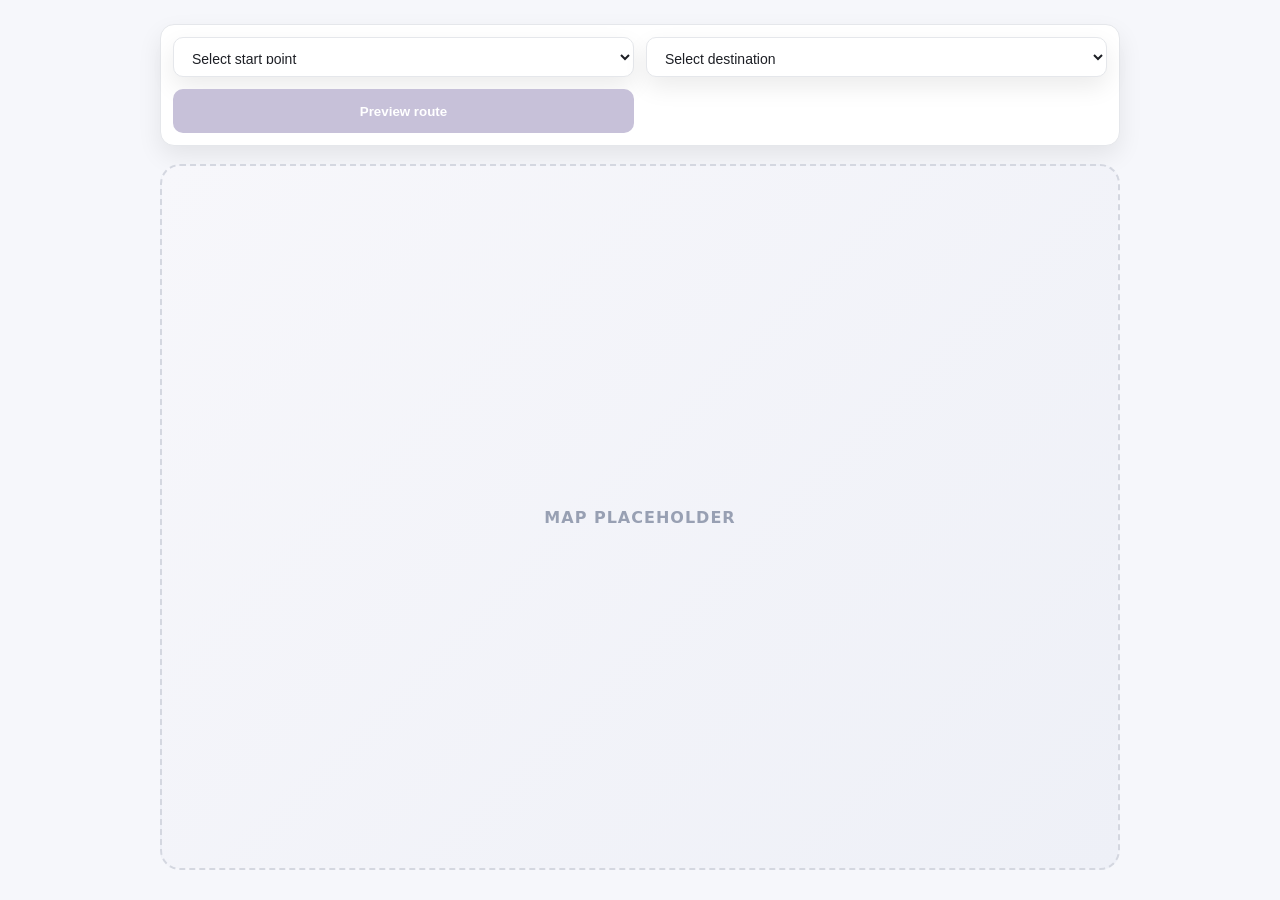
==== commit 3b4bf965: "Add updated folders from candidate-task Co-authored-by: Cursor <cursoragent@cursor.com>" ====
--- a/indoor-category-search/index.html
+++ b/indoor-category-search/index.html
@@ -2,16 +2,19 @@
 <html lang="en">
   <head>
     <meta charset="UTF-8" />
-    <meta name="viewport" content="width=device-width, initial-scale=1.0, viewport-fit=cover" />
+    <meta name="viewport" content="width=device-width, initial-scale=1.0" />
     <title>Indoor POI Search Demo</title>
     <link rel="stylesheet" href="./styles.css" />
   </head>
   <body>
     <main class="app">
       <div id="searchPanel"></div>
-      <div id="routePreview"></div>
+
+      <section class="map-placeholder" aria-label="Map placeholder">
+        MAP PLACEHOLDER
+      </section>
     </main>
 
     <script type="module" src="./app.js"></script>
   </body>
-</html>+</html>
--- a/indoor-category-search/styles.css
+++ b/indoor-category-search/styles.css
@@ -7,497 +7,46 @@
   --primary: #6d28d9;
   --border: #e5e7eb;
   --shadow: 0 10px 25px rgba(0, 0, 0, 0.08);
-  /* Fluid responsive values for iPhone sizes (320-430px) */
-  --app-pad: clamp(4px, 1.5vw, 10px);
-  --search-pad: clamp(4px, 1.2vw, 10px);
-  --route-pad: clamp(6px, 2vw, 12px);
-  --map-min-vh: clamp(42vh, 50vh, 58vh);
 }
 
 * {
   box-sizing: border-box;
 }
 
-html {
-  height: 100%;
-  -webkit-text-size-adjust: 100%;
-}
-
-/* Screen-reader only */
-.sr-only {
-  position: absolute;
-  width: 1px;
-  height: 1px;
-  padding: 0;
-  margin: -1px;
-  overflow: hidden;
-  clip: rect(0, 0, 0, 0);
-  white-space: nowrap;
-  border: 0;
-}
-
 body {
   margin: 0;
-  min-height: 100%;
-  min-height: 100dvh;
   font-family: "Inter", system-ui, -apple-system, Segoe UI, Roboto, Arial, sans-serif;
   background: var(--bg);
   color: var(--text);
-  -webkit-font-smoothing: antialiased;
-  -moz-osx-font-smoothing: grayscale;
-  overflow-x: hidden; /* Prevent horizontal scroll on mobile */
 }
 
 .app {
   max-width: 980px;
   margin: 0 auto;
-  padding: 10px;
-  padding-left: max(10px, env(safe-area-inset-left));
-  padding-right: max(10px, env(safe-area-inset-right));
-  padding-bottom: max(10px, env(safe-area-inset-bottom));
-  height: 100vh;
-  height: 100dvh;
+  padding: 10px 10px 30px;
   min-height: 100vh;
-  min-height: -webkit-fill-available;
   display: flex;
   flex-direction: column;
-  overflow: hidden;
 }
 
 
 .search-panel {
-  margin-top: 8px;
+  margin-top: 14px;
   background: var(--card);
   border: 1px solid var(--border);
-  border-radius: 10px;
-  padding: 8px;
+  border-radius: 14px;
+  padding: 12px;
   display: grid;
-  gap: 8px;
+  gap: 12px;
   box-shadow: var(--shadow);
-  flex: 0 0 auto;
-  min-width: 0;
+  flex: 0 0 18%;
 }
 
 .route-controls {
-  display: flex;
-  flex-direction: column;
-  gap: 8px;
-}
-
-/* From/To row with swap button */
-.from-to-row {
-  display: flex;
-  gap: 6px;
-  align-items: stretch;
-}
-
-.from-to-boxes {
-  flex: 1;
-  min-width: 0;
-  display: flex;
-  flex-direction: column;
-  gap: 6px;
-}
-
-.from-to-field {
-  display: flex;
-  align-items: center;
-  gap: 6px;
-  border: 1px solid var(--border);
-  border-radius: 8px;
-  background: var(--card);
-  box-shadow: var(--shadow);
-  min-height: 36px;
-}
-
-.from-to-trigger {
-  flex: 1;
-  min-width: 0;
-  border: none;
-  background: none;
-  padding: 8px 10px;
-  font-size: 13px;
-  color: var(--text);
-  text-align: left;
-  cursor: pointer;
-  -webkit-tap-highlight-color: transparent;
-}
-
-.from-to-value {
-  display: block;
-  overflow: hidden;
-  text-overflow: ellipsis;
-  white-space: nowrap;
-  color: var(--muted);
-}
-
-.from-to-field.has-selection .from-to-value {
-  color: var(--text);
-}
-
-.swap-button {
-  flex-shrink: 0;
-  width: 36px;
-  height: 36px;
-  align-self: center;
-  display: flex;
-  align-items: center;
-  justify-content: center;
-  border: 1px solid var(--border);
-  border-radius: 10px;
-  background: var(--bg);
-  color: var(--muted);
-  cursor: pointer;
-  -webkit-tap-highlight-color: transparent;
-}
-
-.swap-button:hover:not(:disabled) {
-  background: var(--card);
-  color: var(--primary);
-}
-
-.swap-button:disabled {
-  opacity: 0.5;
-  cursor: not-allowed;
-}
-
-.swap-icon {
-  width: 24px;
-  height: 24px;
-}
-
-/* Picker sheet - matches map container size */
-.picker-sheet {
-  position: fixed;
-  inset: 0;
-  z-index: 15000;
-  display: flex;
-  align-items: center;
-  justify-content: center;
-  padding: 16px;
-}
-
-.picker-sheet[hidden] {
-  display: none;
-}
-
-.picker-sheet__backdrop {
-  position: absolute;
-  inset: 0;
-  background: rgba(29, 31, 37, 0.5);
-}
-
-.picker-sheet__panel {
-  position: relative;
-  width: 100%;
-  max-width: 100%;
-  min-height: 250px;
-  max-height: min(500px, 85vh);
-  background: var(--card);
-  border-radius: 14px;
-  border: 1px solid var(--border);
-  box-shadow: var(--shadow);
-  padding: 8px 10px;
-  display: flex;
-  flex-direction: column;
-  overflow: hidden;
-}
-
-.picker-sheet__scroll {
-  flex: 1;
-  min-height: 0;
-  overflow-y: auto;
-  -webkit-overflow-scrolling: touch;
-  display: flex;
-  flex-direction: column;
-  gap: 6px;
-}
-
-.picker-sheet__header {
-  display: flex;
-  align-items: center;
-  justify-content: space-between;
-  gap: 8px;
-  flex-shrink: 0;
-}
-
-.picker-sheet__title {
-  margin: 0;
-  font-size: 12px;
-  font-weight: 700;
-  color: var(--muted);
-  text-transform: uppercase;
-  letter-spacing: 0.3px;
-}
-
-.picker-sheet__close {
-  flex-shrink: 0;
-  width: 30px;
-  height: 30px;
-  min-width: 30px;
-  min-height: 30px;
-  display: flex;
-  align-items: center;
-  justify-content: center;
-  border: 1px solid var(--border);
-  border-radius: 8px;
-  background: var(--bg);
-  color: var(--muted);
-  font-size: 16px;
-  line-height: 1;
-  cursor: pointer;
-  -webkit-tap-highlight-color: transparent;
-}
-
-.picker-sheet__close:hover {
-  background: var(--card);
-  color: var(--text);
-}
-
-/* Picker in landscape: split layout - search/filters left, results right (keep as-is) */
-.picker-sheet--landscape .picker-sheet__panel {
   display: grid;
-  grid-template-columns: 1fr 1fr;
-  grid-template-rows: auto auto auto auto auto 1fr;
-  gap: 10px;
-}
-
-.picker-sheet--landscape .picker-sheet__scroll {
-  display: contents;
-}
-
-.picker-sheet--landscape .picker-sheet__header {
-  grid-column: 1 / -1;
-  grid-row: 1;
-}
-
-.picker-sheet--landscape .picker-sheet__search {
-  grid-column: 1;
-  grid-row: 2;
-}
-
-.picker-sheet--landscape .picker-sheet__chips {
-  grid-column: 1;
-  grid-row: 3;
-}
-
-.picker-sheet--landscape .picker-sheet__filters {
-  grid-column: 1;
-  grid-row: 4;
-}
-
-.picker-sheet--landscape .picker-sheet__status {
-  grid-column: 1;
-  grid-row: 5;
-}
-
-.picker-sheet--landscape .picker-sheet__results {
-  grid-column: 2;
-  grid-row: 2 / -1;
-  overflow-y: auto;
-  min-height: 0;
-  -webkit-overflow-scrolling: touch;
-}
-
-.picker-sheet__search {
-  width: 100%;
-  padding: 8px 10px;
-  border: 1px solid var(--border);
-  border-radius: 8px;
-  font-size: 14px;
-  color: var(--text);
-  background: var(--card);
-  flex-shrink: 0;
-}
-
-.picker-sheet__chips {
-  display: flex;
-  flex-wrap: nowrap;
-  gap: 6px;
-  flex-shrink: 0;
-  overflow-x: auto;
-  -webkit-overflow-scrolling: touch;
-  padding-bottom: 2px;
-}
-
-.picker-sheet__chips .chip {
-  padding: 4px 8px;
-  font-size: 11px;
-  flex-shrink: 0;
-}
-
-.picker-sheet__filters {
-  border: 1px solid rgba(109, 40, 217, 0.25);
-  border-radius: 8px;
-  background: rgba(109, 40, 217, 0.06);
-  overflow: hidden;
-  flex-shrink: 0;
-}
-
-.filter-toggle {
-  width: 100%;
-  display: flex;
-  align-items: center;
-  justify-content: space-between;
-  padding: 6px 10px;
-  border: none;
-  background: none;
-  font-size: 12px;
-  font-weight: 600;
-  color: var(--primary);
-  cursor: pointer;
-  text-align: left;
-}
-
-.filter-toggle__icon {
-  font-size: 10px;
-  transition: transform 0.2s;
-}
-
-.filter-toggle[aria-expanded="true"] .filter-toggle__icon {
-  transform: rotate(180deg);
-}
-
-.filter-content {
-  padding: 8px 10px;
-  display: grid;
-  grid-template-columns: 1fr 1fr;
-  gap: 8px 12px;
-  border-top: 1px solid rgba(109, 40, 217, 0.2);
-}
-
-.filter-content[hidden] {
-  display: none;
-}
-
-.filter-content .filter-row {
-  display: flex;
-  flex-direction: column;
-  gap: 4px;
-}
-
-.filter-content .filter-row--full {
-  grid-column: 1 / -1;
-}
-
-.filter-content .filter-row > label:not(.filter-toggle-label) {
-  font-size: 11px;
-  font-weight: 600;
-  text-transform: uppercase;
-  letter-spacing: 0.5px;
-  color: var(--primary);
-}
-
-.filter-select {
-  width: 100%;
-  padding: 8px 10px;
-  border: 1px solid rgba(109, 40, 217, 0.3);
-  border-radius: 8px;
-  font-size: 13px;
-  background: var(--card);
-  color: var(--text);
-}
-
-.filter-select:focus {
-  outline: none;
-  border-color: var(--primary);
-  box-shadow: 0 0 0 2px rgba(109, 40, 217, 0.2);
-}
-
-.filter-toggle-label {
-  display: flex;
-  align-items: center;
-  gap: 8px;
-  font-size: 13px;
-  font-weight: 500;
-  color: var(--text);
-}
-
-.picker-sheet__status {
-  font-size: 11px;
-  color: var(--muted);
-  min-height: 1em;
-  flex-shrink: 0;
-}
-
-.picker-sheet__results {
-  list-style: none;
-  margin: 0;
-  padding: 0;
-  display: flex;
-  flex-direction: column;
-  gap: 6px;
-  flex-shrink: 0;
-}
-
-.picker-result {
-  width: 100%;
-  display: flex;
-  align-items: center;
-  justify-content: space-between;
-  gap: 10px;
-  padding: 8px 10px;
-  border: 1px solid var(--border);
-  border-radius: 8px;
-  background: var(--card);
-  color: var(--text);
-  font-size: 13px;
-  text-align: left;
-  cursor: pointer;
-  box-shadow: var(--shadow);
-}
-
-.picker-result:hover {
-  border-color: var(--primary);
-}
-
-.picker-result--empty {
-  cursor: default;
-  color: var(--muted);
-  justify-content: center;
-}
-
-.picker-result__main {
-  flex: 1;
-  min-width: 0;
-  display: flex;
-  flex-direction: column;
-  gap: 2px;
-}
-
-.picker-result__name {
-  font-weight: 600;
-  color: var(--text);
-}
-
-.picker-result__sub {
-  font-size: 11px;
-  color: var(--muted);
-}
-
-.picker-result__meta {
-  flex-shrink: 0;
-  display: flex;
-  align-items: center;
-  gap: 10px;
-}
-
-.picker-result__rating {
-  font-size: 13px;
-  color: #d97706;
-}
-
-.picker-result__status {
-  font-size: 12px;
-  font-weight: 600;
-}
-
-.picker-result__open {
-  color: #059669;
-}
-
-.picker-result__closed {
-  color: #dc2626;
+  grid-template-columns: repeat(2, minmax(0, 1fr));
+  gap: 12px;
+  align-items: end;
 }
 
 .field {
@@ -506,230 +55,35 @@
   gap: 6px;
 }
 
-.filters {
-  grid-column: 1 / -1;
-  border: 1px solid var(--border);
-  border-radius: 12px;
-  padding: 10px;
-  background: var(--bg);
-}
-
-.filters__legend {
-  font-size: 12px;
-  font-weight: 700;
-  color: var(--muted);
-  padding: 0 6px;
-}
-
-.filters__row {
-  display: flex;
-  flex-wrap: wrap;
-  gap: 10px;
-  align-items: center;
-  justify-content: space-between;
-}
-
-.chip-group {
-  display: flex;
-  flex-wrap: wrap;
-  gap: 8px;
-  align-items: center;
-}
-
-.chip {
-  border: 1px solid var(--border);
-  background: var(--card);
-  color: var(--text);
-  border-radius: 999px;
-  padding: 8px 12px;
-  font-size: 13px;
-  min-height: 36px;
-  cursor: pointer;
-  box-shadow: var(--shadow);
-}
-
-.chip[aria-pressed="true"] {
-  background: var(--primary);
-  border-color: var(--primary);
-  color: #fff;
-  box-shadow: none;
-}
-
-.toggle {
-  display: inline-flex;
-  align-items: center;
-  gap: 8px;
-  font-size: 13px;
-  color: var(--text);
-  user-select: none;
-}
-
-.toggle input {
-  width: 18px;
-  height: 18px;
-}
-
-.scoping-note {
-  margin: 10px 0 0;
-  font-size: 13px;
-  color: var(--muted);
-}
-
-.picker {
-  display: flex;
-  flex-direction: column;
-  gap: 8px;
-  min-width: 0;
-}
-
-.picker__label {
-  font-size: 12px;
-  font-weight: 700;
-  color: var(--muted);
-  letter-spacing: 0.3px;
-}
-
-.search-input {
-  width: 100%;
-  min-width: 0;
-  padding: 12px 12px;
-  border-radius: 10px;
-  border: 1px solid var(--border);
-  background: var(--card);
-  font-size: 14px;
-  color: var(--text);
-  min-height: 44px;
-  box-shadow: var(--shadow);
-}
-
-.results {
-  list-style: none;
-  padding: 0;
-  margin: 0;
-  display: grid;
-  gap: 8px;
-}
-
-.results__empty {
-  padding: 10px 12px;
-  border: 1px dashed var(--border);
-  border-radius: 10px;
-  color: var(--muted);
-  background: var(--card);
-}
-
-.result-item {
-  width: 100%;
-  text-align: left;
-  border: 1px solid var(--border);
-  border-radius: 10px;
-  padding: 12px 12px;
-  background: var(--card);
-  color: var(--text);
-  font-size: 14px;
-  min-height: 44px;
-  cursor: pointer;
-  box-shadow: var(--shadow);
-}
-
-.selection-row {
-  display: flex;
-  gap: 10px;
-  align-items: center;
-  justify-content: space-between;
-}
-
-.selection-row__value {
-  font-size: 13px;
-  color: var(--muted);
-  flex: 1;
-  min-width: 0;
-}
-
-.link-button {
-  background: none;
-  border: none;
-  padding: 8px 10px;
-  font-size: 13px;
-  font-weight: 600;
-  color: var(--primary);
-  cursor: pointer;
-  min-height: 44px;
-}
-
-.link-button:disabled {
-  color: #9aa0af;
-  cursor: not-allowed;
-}
-
-.actions {
-  grid-column: 1 / -1;
-  display: flex;
-  gap: 10px;
-  align-items: center;
-}
-
-.button--secondary {
-  background: #e9e6f4;
-  color: #3b2a7a;
-}
-
-.button:focus-visible,
-.select:focus-visible,
-.search-input:focus-visible,
-.result-item:focus-visible,
-.route-step__button:focus-visible,
-.chip:focus-visible,
-.link-button:focus-visible,
-.from-to-trigger:focus-visible,
-.swap-button:focus-visible,
-.picker-result:focus-visible,
-.picker-sheet__close:focus-visible {
-  outline: 3px solid rgba(109, 40, 217, 0.35);
-  outline-offset: 2px;
-}
-
 
 .select {
   width: 100%;
-  min-width: 0;
-  padding: 10px 12px;
+  padding: 12px 14px;
   border-radius: 10px;
   border: 1px solid var(--border);
   background: var(--card);
   font-size: 14px;
   color: var(--text);
   box-shadow: var(--shadow);
-  min-height: 44px; /* Minimum touch target size for mobile */
-  appearance: none;
-  background-image: url("data:image/svg+xml,%3Csvg xmlns='http://www.w3.org/2000/svg' width='12' height='12' viewBox='0 0 12 12'%3E%3Cpath fill='%236b7280' d='M6 8L1 3h10z'/%3E%3C/svg%3E");
-  background-repeat: no-repeat;
-  background-position: right 12px center;
-  padding-right: 36px;
-  text-align: left;
-  -webkit-tap-highlight-color: transparent; /* Remove tap highlight on iOS */
-  touch-action: manipulation; /* Improve touch responsiveness */
+  height: 40px;
 }
 
 
 .select:disabled {
   background: #f2f3f6;
+  text-align: center;
   color: var(--muted);
 }
 
 .button {
-  height: 36px;
-  padding: 0 12px;
+  height: 44px;
   border: none;
-  border-radius: 8px;
+  border-radius: 10px;
   background: var(--primary);
   color: #fff;
-  font-size: 14px;
   font-weight: 600;
   cursor: pointer;
   box-shadow: var(--shadow);
-  -webkit-tap-highlight-color: transparent; /* Remove tap highlight on iOS */
-  touch-action: manipulation; /* Improve touch responsiveness */
 }
 
 .button:disabled {
@@ -739,1010 +93,32 @@
 }
 
 
-.route-preview {
-  margin-top: 8px;
-  background: var(--card);
-  border: 1px solid var(--border);
-  border-radius: 10px;
-  padding: 8px;
-  box-shadow: var(--shadow);
+.map-placeholder {
+  margin-top: 18px;
   flex: 1;
-  min-height: 0;
+  min-height: 380px;
+  border-radius: 20px;
+  border: 2px dashed #d4d7e0;
+  background: linear-gradient(135deg, #f7f7fb, #eef0f7);
   display: flex;
-  flex-direction: column;
-  gap: 8px;
-  overflow-y: auto;
+  align-items: center;
+  justify-content: center;
+  font-weight: 700;
+  color: #98a0b3;
+  letter-spacing: 1px;
 }
 
-.route-preview__map-wrap {
-  flex: 1;
-  min-height: 0;
-  display: flex;
-  flex-direction: column;
-}
-
-.route-preview__bottom {
-  flex-shrink: 0;
-  display: flex;
-  flex-direction: column;
-  gap: 8px;
-}
-
-.route-preview-header {
-  border-bottom: 1px solid var(--border);
-  padding-bottom: 8px;
-  flex-shrink: 0;
-}
-
-.route-title {
-  margin: 0;
-  font-size: 16px;
-  font-weight: 600;
-  color: var(--text);
-}
-
-.route-info {
-  position: relative;
-  display: flex;
-  flex-direction: row;
-  align-items: flex-start;
-  justify-content: space-between;
-  gap: 8px;
-  padding: 4px 6px;
-  background: var(--bg);
-  border-radius: 8px;
-}
-
-.route-points {
-  display: flex;
-  flex-direction: row;
-  gap: 6px;
-  flex: 1;
-  min-width: 0;
-  padding-right: 44px; /* Space for distance badge */
-}
-
-.route-point {
-  flex: 1;
-  min-width: 0;
-}
-
-.route-steps-panel {
-  background: var(--bg);
-  border-radius: 10px;
-  padding: 8px 10px;
-  display: flex;
-  flex-direction: column;
-  gap: 8px;
-}
-
-.route-steps-title {
-  margin: 0;
-  font-size: 13px;
-  font-weight: 700;
-  color: var(--muted);
-  letter-spacing: 0.3px;
-  text-transform: uppercase;
-}
-
-.route-step-box {
-  display: flex;
-  align-items: center;
-  gap: 12px;
-  padding: 10px 12px;
-  border: 1px solid var(--border);
-  border-radius: 10px;
-  background: var(--card);
-}
-
-.route-step-text {
-  flex: 1;
-  font-size: clamp(12px, 2.5vw, 14px);
-  color: var(--text);
-  min-width: 0;
-  word-wrap: break-word;
-  overflow-wrap: break-word;
-}
-
-.route-step-box .button {
-  flex-shrink: 0;
-  width: 80px;
-}
-
-.route-step-current {
-  padding: 10px 12px;
-  border: 1px solid var(--border);
-  border-radius: 10px;
-  background: var(--card);
-  font-size: 14px;
-  color: var(--text);
-  margin-bottom: 8px;
-}
-
-.route-step {
-  margin: 0;
-}
-
-.route-step__button {
-  width: 100%;
-  text-align: left;
-  border: 1px solid var(--border);
-  background: var(--card);
-  color: var(--text);
-  border-radius: 10px;
-  padding: 10px 12px;
-  min-height: 44px;
-  cursor: pointer;
-  box-shadow: var(--shadow);
-}
-
-.route-step--active .route-step__button {
-  border-color: var(--primary);
-  outline: 2px solid rgba(109, 40, 217, 0.25);
-  outline-offset: 1px;
-}
-
-.route-point {
-  display: flex;
-  flex-direction: column;
-  gap: 2px;
-}
-
-.point-label {
-  font-size: 8px;
-  font-weight: 600;
-  text-transform: uppercase;
-  color: var(--muted);
-  letter-spacing: 0.5px;
-}
-
-.point-name {
-  font-size: 11px;
-  font-weight: 600;
-  color: var(--text);
-}
-
-.point-details {
-  font-size: 9px;
-  color: var(--muted);
-}
-
-.start-point .point-label {
-  color: #10b981;
-}
-
-.end-point .point-label {
-  color: #ef4444;
-}
-
-.route-distance {
-  position: absolute;
-  top: 3px;
-  right: 5px;
-  display: flex;
-  flex-direction: column;
-  align-items: flex-start;
-  padding: 2px 5px;
-  background: var(--card);
-  border: 1px solid var(--border);
-  border-radius: 6px;
-  flex-shrink: 0;
-}
-
-.distance-value {
-  font-size: 11px;
-  font-weight: 700;
-  color: var(--primary);
-  text-align: left;
-}
-
-.distance-label {
-  font-size: 7px;
-  text-align: left;
-  font-weight: 600;
-  text-transform: uppercase;
-  color: var(--muted);
-  letter-spacing: 0.5px;
-  margin-top: 0;
-}
-
-.map-container {
-  position: relative;
-  flex: 1;
-  min-height: 0;
-  background: var(--bg);
-  border-radius: 8px;
-  padding: 6px;
-  display: flex;
-  flex-direction: column;
-  gap: 6px;
-}
-
-.floor-map {
-  width: 100%;
-  height: 100%;
-  min-height: 180px;
-  background: var(--card);
-  border-radius: 6px;
-}
-
-.map-legend {
-  display: flex;
-  gap: 12px;
-  flex-wrap: wrap;
-  justify-content: center;
-  font-size: 11px;
-  color: var(--muted);
-}
-
-.legend-item {
-  display: flex;
-  align-items: center;
-  gap: 6px;
-}
-
-.legend-marker {
-  width: 12px;
-  height: 12px;
-  border-radius: 50%;
-  border: 2px solid #fff;
-}
-
-.start-marker {
-  background: #10b981;
-}
-
-.end-marker {
-  background: #ef4444;
-}
-
-.poi-marker {
-  background: #6b7280;
-}
-
-.route-summary {
-  padding: 12px;
-  background: var(--bg);
-  border-radius: 8px;
-  font-size: 14px;
-  color: var(--text);
-  text-align: center;
-}
-
-.route-summary--success {
-  background: var(--primary);
-  color: #fff;
-  font-size: 18px;
-  font-weight: 600;
-  padding: 14px 16px;
-}
-
-.route-summary--unavailable {
-  background: #dc2626;
-  color: #fff;
-  font-size: 18px;
-  font-weight: 600;
-  padding: 14px 16px;
-}
-
-/* Modal (alertdialog) */
-.modal[hidden] {
-  display: none;
-}
-
-.modal {
-  position: fixed;
-  inset: 0;
-  z-index: 20000;
-  display: grid;
-  place-items: center;
-  padding: 16px;
-}
-
-.modal__backdrop {
-  position: absolute;
-  inset: 0;
-  background: rgba(29, 31, 37, 0.5);
-}
-
-.modal__dialog {
-  position: relative;
-  width: min(520px, 100%);
-  background: var(--card);
-  border-radius: 14px;
-  border: 1px solid var(--border);
-  box-shadow: var(--shadow);
-  padding: 16px;
-  display: flex;
-  flex-direction: column;
-  gap: 12px;
-}
-
-.modal__title {
-  margin: 0;
-  font-size: 16px;
-  font-weight: 700;
-  color: var(--text);
-}
-
-.modal__message {
-  margin: 0;
-  font-size: 14px;
-  color: var(--text);
-  line-height: 1.35;
-}
-
-.modal__dialog--success .modal__title {
-  color: #059669;
-}
-
-/* POI marker hover effect for tooltip visibility */
-.poi-marker-group:hover circle {
-  opacity: 0.9;
-}
-
-/* POI tooltip */
-.poi-tooltip {
-  position: absolute;
-  display: none;
-  background: var(--card);
-  border: 1px solid var(--border);
-  border-radius: 8px;
-  padding: 10px;
-  box-shadow: var(--shadow);
-  z-index: 10000;
-  min-width: 200px;
-  max-width: 280px;
-  font-size: 12px;
-  pointer-events: auto;
-  white-space: normal;
-  word-wrap: break-word;
-  flex-direction: row;
-  gap: 10px;
-  align-items: flex-start;
-}
-
-.tooltip-image {
-  flex-shrink: 0;
-  width: 80px;
-  height: 60px;
-  object-fit: cover;
-  border-radius: 4px;
-  border: 1px solid var(--border);
-}
-
-.tooltip-content {
-  flex: 1;
-  min-width: 0;
-}
-
-.tooltip-title {
-  font-weight: 600;
-  font-size: 13px;
-  color: var(--text);
-  margin-bottom: 8px;
-  border-bottom: 1px solid var(--border);
-  padding-bottom: 6px;
-}
-
-.tooltip-row {
-  margin: 4px 0;
-  color: var(--text);
-}
-
-.tooltip-row strong {
-  color: var(--muted);
-  margin-right: 4px;
-}
-
-.tooltip-link {
-  color: #3b82f6;
-  text-decoration: none;
-  word-break: break-all;
-}
-
-.tooltip-link:hover {
-  text-decoration: underline;
-}
-
-/* iPhone and small devices (portrait) - 375px to 430px - fluid responsive */
-@media (max-width: 480px) {
-  .app {
-    padding: var(--app-pad);
-    padding-left: max(var(--app-pad), env(safe-area-inset-left));
-    padding-right: max(var(--app-pad), env(safe-area-inset-right));
-    padding-bottom: max(var(--app-pad), env(safe-area-inset-bottom));
-    max-width: 100%;
-    height: 100vh;
-    height: 100dvh;
-    min-height: 100vh;
-    min-height: -webkit-fill-available;
-  }
-
+@media (max-width: 720px) {
   .route-controls {
     grid-template-columns: 1fr;
-    gap: clamp(4px, 1vw, 8px);
   }
 
   .search-panel {
-    padding: var(--search-pad);
-    margin-top: clamp(2px, 0.5vw, 4px);
-    border-radius: clamp(6px, 1.5vw, 10px);
+    padding: 10px;
+    flex: 0 0 22%;
   }
 
-  .from-to-field {
-    min-height: clamp(32px, 8vw, 38px);
-  }
-
-  .from-to-trigger {
-    padding: clamp(6px, 1.5vw, 8px) clamp(6px, 2vw, 10px);
-    font-size: clamp(12px, 3.2vw, 14px);
-  }
-
-  .swap-button {
-    width: clamp(30px, 8vw, 36px);
-    height: clamp(30px, 8vw, 36px);
-  }
-
-  .actions {
-    gap: clamp(6px, 1.5vw, 10px);
-  }
-
-  .select {
-    font-size: 16px; /* Prevents zoom on iOS */
-    padding: clamp(10px, 2.5vw, 12px) 36px clamp(10px, 2.5vw, 12px) clamp(10px, 2.5vw, 12px);
-  }
-
-  .button {
-    font-size: 14px;
-    height: 34px;
-    padding: clamp(6px, 1.5vw, 10px);
-  }
-
-  .route-preview {
-    min-height: 0;
-    flex: 1;
-    padding: var(--route-pad);
-    margin-top: clamp(4px, 1vw, 8px);
-    border-radius: clamp(8px, 2vw, 12px);
-    display: flex;
-    flex-direction: column;
-    gap: clamp(6px, 1.5vw, 10px);
-    overflow: hidden;
-  }
-
-  .route-preview-header {
-    padding-bottom: clamp(4px, 1vw, 8px);
-  }
-
-  .route-title {
-    font-size: clamp(13px, 3.5vw, 15px);
-  }
-
-  .route-info {
-    flex-direction: row;
-    gap: clamp(6px, 1.5vw, 10px);
-    padding: clamp(4px, 1vw, 8px) clamp(6px, 1.5vw, 10px);
-  }
-
-  .route-preview__map-wrap {
-    flex: 1;
-    min-height: 0;
-  }
-
-  .map-container {
-    flex: 1;
-    min-height: 0;
-    padding: clamp(4px, 1vw, 6px);
-    display: flex;
-    flex-direction: column;
-  }
-
-  .map-container .floor-map {
-    flex: 1;
-    min-height: var(--map-min-vh);
-  }
-
-  .map-container .map-legend {
-    flex-shrink: 0;
-    font-size: clamp(10px, 2.5vw, 12px);
-    gap: clamp(8px, 2vw, 14px);
-  }
-
-  .route-preview__bottom {
-    flex-shrink: 0;
-    gap: clamp(6px, 1.5vw, 10px);
-    display: flex;
-    flex-direction: column;
-    overflow-y: visible;
-  }
-
-  .route-step-box .button {
-    width: clamp(60px, 16vw, 75px);
-    padding: clamp(4px, 1vw, 8px) clamp(6px, 1.5vw, 10px);
-    font-size: clamp(11px, 2.8vw, 13px);
-  }
-
-  .route-step-text {
-    font-size: clamp(12px, 3vw, 14px);
-  }
-
-  .route-steps-title {
-    font-size: clamp(12px, 3vw, 14px);
-  }
-
-  .route-steps-panel {
-    padding: clamp(6px, 1.5vw, 10px) clamp(8px, 2vw, 14px);
-  }
-
-  .route-distance {
-    align-self: flex-end;
-  }
-
-  .route-preview .route-info .point-label {
-    font-size: clamp(8px, 2vw, 11px);
-  }
-
-  .route-preview .route-info .point-name {
-    font-size: clamp(11px, 2.8vw, 14px);
-  }
-
-  .route-preview .route-info .point-details {
-    font-size: clamp(9px, 2.4vw, 12px);
-  }
-
-  .route-preview .route-distance .distance-value {
-    font-size: clamp(14px, 3.5vw, 17px);
-  }
-
-  .route-preview .route-distance .distance-label {
-    font-size: clamp(9px, 2.2vw, 11px);
-  }
-
-  .route-preview .route-distance {
-    padding: clamp(3px, 0.8vw, 6px) clamp(6px, 1.5vw, 10px);
-  }
-
-  /* Compact picker on small screens - maximize results visibility */
-  .picker-sheet__panel {
-    max-height: min(90vh, 90dvh, 450px);
-    padding: var(--search-pad);
-    gap: clamp(4px, 1vw, 8px);
-  }
-
-  .picker-sheet__header {
-    gap: clamp(4px, 1vw, 8px);
-  }
-
-  .picker-sheet__title {
-    font-size: clamp(10px, 2.5vw, 12px);
-  }
-
-  .picker-sheet__close {
-    width: clamp(26px, 6vw, 32px);
-    height: clamp(26px, 6vw, 32px);
-    min-width: clamp(26px, 6vw, 32px);
-    min-height: clamp(26px, 6vw, 32px);
-    font-size: 16px;
-  }
-
-  .picker-sheet__search {
-    padding: clamp(6px, 1.5vw, 10px) clamp(8px, 2vw, 12px);
-    font-size: 16px; /* Prevents iOS zoom */
-  }
-
-  .picker-sheet__chips .chip {
-    padding: clamp(3px, 0.8vw, 6px) clamp(5px, 1.2vw, 8px);
-    font-size: clamp(9px, 2.2vw, 11px);
-  }
-
-  .filter-toggle {
-    padding: clamp(4px, 1vw, 6px) clamp(6px, 1.5vw, 10px);
-    font-size: clamp(10px, 2.5vw, 12px);
-  }
-
-  .picker-sheet__results {
-    min-height: 100px;
-  }
-
-  .poi-tooltip {
-    max-width: calc(100vw - 40px);
-    min-width: 160px;
-    font-size: clamp(10px, 2.5vw, 12px);
-    padding: clamp(6px, 1.5vw, 10px);
-  }
-
-  .tooltip-image {
-    width: clamp(50px, 14vw, 70px);
-    height: clamp(38px, 10vw, 52px);
-  }
-
-  .tooltip-title {
-    font-size: clamp(11px, 2.8vw, 13px);
+  .map-placeholder {
+    min-height: 300px;
   }
 }
-
-/* iPhone SE, 12 mini (≤375px) */
-@media (max-width: 375px) {
-  :root {
-    --map-min-vh: 44vh;
-  }
-}
-
-/* iPhone 12-16 standard (376-410px) */
-@media (min-width: 376px) and (max-width: 410px) {
-  :root {
-    --map-min-vh: 48vh;
-  }
-}
-
-/* iPhone Plus, Pro Max (411-480px) */
-@media (min-width: 411px) and (max-width: 480px) {
-  :root {
-    --map-min-vh: 52vh;
-  }
-}
-
-/* iPhone SE and small phones (360px) - slightly tighter than 480px */
-@media (max-width: 360px) {
-  .app {
-    padding: 4px 6px 6px;
-    padding-left: max(6px, env(safe-area-inset-left));
-    padding-right: max(6px, env(safe-area-inset-right));
-    padding-bottom: max(6px, env(safe-area-inset-bottom));
-  }
-
-  .search-panel {
-    padding: 4px 6px;
-    margin-top: 2px;
-  }
-
-  .from-to-trigger {
-    font-size: 12px;
-    padding: 5px 6px;
-  }
-
-  .route-title {
-    font-size: 13px;
-  }
-
-  .route-preview .route-info .point-name {
-    font-size: 13px;
-  }
-
-  .route-preview .route-info .point-details {
-    font-size: 11px;
-  }
-
-  .route-preview .route-distance .distance-value {
-    font-size: 14px;
-  }
-
-  .picker-sheet__title {
-    font-size: 10px;
-  }
-
-  .picker-sheet__chips .chip {
-    padding: 3px 5px;
-    font-size: 9px;
-  }
-}
-
-/* Tablet portrait / phones landscape (481px–600px) */
-@media (min-width: 481px) and (max-width: 600px) {
-  .route-preview__map-wrap .floor-map {
-    min-height: 220px;
-  }
-
-  .route-info {
-    flex-direction: row;
-    gap: 12px;
-  }
-}
-
-/* iPad Mini portrait (601px–768px) */
-@media (min-width: 601px) and (max-width: 768px) {
-  .app {
-    padding: 12px;
-    padding-left: max(12px, env(safe-area-inset-left));
-    padding-right: max(12px, env(safe-area-inset-right));
-    padding-bottom: max(12px, env(safe-area-inset-bottom));
-  }
-
-  .search-panel {
-    padding: 12px 14px;
-    margin-top: 10px;
-  }
-
-  .from-to-field {
-    min-height: 44px;
-  }
-
-  .swap-button {
-    width: 36px;
-    height: 36px;
-  }
-
-  .route-preview__map-wrap .floor-map {
-    min-height: 280px;
-  }
-
-  .route-controls {
-    gap: 12px;
-  }
-}
-
-/* iPad / iPad Pro (769px–1024px) */
-@media (min-width: 769px) and (max-width: 1024px) {
-  .app {
-    padding: 14px;
-    padding-left: max(14px, env(safe-area-inset-left));
-    padding-right: max(14px, env(safe-area-inset-right));
-    padding-bottom: max(14px, env(safe-area-inset-bottom));
-  }
-
-  .search-panel {
-    padding: 14px 16px;
-  }
-
-  .route-preview__map-wrap .floor-map {
-    min-height: 320px;
-  }
-}
-
-/* Landscape: phones (max-height 600px) and tablets (max-width 1024px) - split layout */
-@media (orientation: landscape) and (max-height: 600px),
-       (orientation: landscape) and (max-width: 1024px) {
-  .app {
-    padding: var(--app-pad);
-    padding-left: max(var(--app-pad), env(safe-area-inset-left));
-    padding-right: max(var(--app-pad), env(safe-area-inset-right));
-    padding-bottom: max(var(--app-pad), env(safe-area-inset-bottom));
-    display: grid;
-    grid-template-columns: minmax(0, 35%) minmax(0, 65%);
-    grid-template-rows: minmax(0, auto) minmax(0, auto) minmax(0, auto) minmax(0, 1fr);
-    gap: clamp(4px, 1vw, 8px);
-    min-height: 100vh;
-    min-height: 100dvh;
-    min-height: -webkit-fill-available;
-    max-width: none;
-    overflow: hidden;
-  }
-
-  #searchPanel {
-    grid-column: 1;
-    grid-row: 1;
-    min-height: 0;
-    overflow-y: auto;
-    -webkit-overflow-scrolling: touch;
-  }
-
-  #routePreview {
-    display: contents;
-  }
-
-  #routePreview .route-preview {
-    display: contents;
-  }
-
-  #routePreview .route-preview__bottom {
-    display: contents;
-  }
-
-  #routePreview .route-preview-header {
-    grid-column: 1;
-    grid-row: 2;
-    min-height: 0;
-    overflow: hidden;
-  }
-
-  #routePreview .route-info {
-    grid-column: 1;
-    grid-row: 3;
-    min-height: 0;
-    overflow: hidden;
-  }
-
-  #routePreview .route-steps-panel {
-    grid-column: 1;
-    grid-row: 4;
-    overflow-y: auto;
-    min-height: 0;
-    -webkit-overflow-scrolling: touch;
-  }
-
-  #routePreview .route-preview__map-wrap {
-    grid-column: 2;
-    grid-row: 1 / -1;
-    min-height: 0;
-    overflow: hidden;
-  }
-
-  #routePreview .map-container {
-    flex: 1;
-    min-height: 0;
-    padding: 4px;
-  }
-
-  .search-panel {
-    padding: var(--search-pad);
-    flex: 0 0 auto;
-    min-width: 0;
-  }
-
-  .search-panel .from-to-trigger,
-  .search-panel .from-to-value {
-    overflow: hidden;
-    text-overflow: ellipsis;
-  }
-
-  .route-controls {
-    grid-template-columns: repeat(2, 1fr);
-    gap: clamp(4px, 1vw, 8px);
-  }
-
-  .route-info {
-    gap: clamp(8px, 2vw, 12px);
-    font-size: clamp(11px, 2.8vw, 13px);
-    min-width: 0;
-  }
-
-  .route-info .route-points,
-  .route-info .route-point {
-    min-width: 0;
-  }
-
-  .route-info .point-name,
-  .route-info .point-details {
-    overflow: hidden;
-    text-overflow: ellipsis;
-    white-space: nowrap;
-  }
-
-  .route-steps-panel .route-step-text {
-    font-size: clamp(10px, 2.5vw, 12px);
-  }
-
-  .route-preview-header .route-title {
-    font-size: clamp(12px, 3vw, 14px);
-    white-space: nowrap;
-    overflow: hidden;
-    text-overflow: ellipsis;
-    margin: 0;
-  }
-
-  .poi-tooltip {
-    max-width: min(240px, 40vw);
-  }
-}
-
-/* iPhone landscape (short viewport) - prevent overlap, more space for map */
-@media (orientation: landscape) and (max-height: 400px) {
-  .app {
-    grid-template-columns: 30% 70%;
-    grid-template-rows: minmax(0, auto) minmax(0, auto) minmax(0, auto) minmax(0, 1fr);
-    gap: 4px;
-  }
-
-  .search-panel {
-    padding: 4px 6px;
-  }
-
-  .route-preview-header {
-    padding-bottom: 2px;
-  }
-
-  .route-preview-header .route-title {
-    font-size: 10px;
-  }
-
-  .route-info {
-    font-size: 9px;
-    padding: 4px 6px;
-  }
-
-  .route-preview .route-info .point-name,
-  .route-preview .route-info .point-details {
-    font-size: 9px;
-  }
-
-  .route-steps-panel {
-    padding: 4px 6px;
-  }
-
-  .route-steps-panel .route-step-text {
-    font-size: 9px;
-  }
-
-  .route-step-box .button {
-    width: 50px;
-    padding: 4px 6px;
-    font-size: 10px;
-  }
-}
-
-/* Tablet landscape (768px–1024px): map gets more space */
-@media (orientation: landscape) and (min-width: 768px) and (max-width: 1024px) {
-  .app {
-    grid-template-columns: 35% 65%;
-  }
-}
-
-/* Tablet/small desktop portrait (481px to 720px) */
-@media (min-width: 481px) and (max-width: 720px) {
-  :root {
-    --map-min-vh: 50vh;
-  }
-
-  .app {
-    padding: var(--app-pad);
-    padding-left: max(var(--app-pad), env(safe-area-inset-left));
-    padding-right: max(var(--app-pad), env(safe-area-inset-right));
-    padding-bottom: max(var(--app-pad), env(safe-area-inset-bottom));
-    height: 100vh;
-    height: 100dvh;
-  }
-
-  .route-controls {
-    grid-template-columns: 1fr;
-    gap: clamp(6px, 1.5vw, 10px);
-  }
-
-  .search-panel {
-    padding: var(--search-pad);
-    margin-top: clamp(2px, 0.5vw, 6px);
-    flex: 0 0 auto;
-  }
-
-  .route-preview {
-    min-height: 0;
-    flex: 1;
-    padding: var(--route-pad);
-    margin-top: clamp(4px, 1vw, 8px);
-    display: flex;
-    flex-direction: column;
-    overflow: hidden;
-  }
-
-  .route-preview__map-wrap {
-    flex: 1;
-    min-height: 0;
-  }
-
-  .route-preview__bottom {
-    flex-shrink: 0;
-  }
-
-  .route-info {
-    flex-direction: column;
-    gap: clamp(8px, 2vw, 12px);
-  }
-
-  .route-distance {
-    align-self: flex-end;
-  }
-
-  .map-container {
-    flex: 1;
-    min-height: 0;
-    padding: clamp(4px, 1vw, 6px);
-  }
-
-  .map-container .floor-map {
-    flex: 1;
-    min-height: var(--map-min-vh);
-  }
-
-  .map-container .map-legend {
-    flex-shrink: 0;
-  }
-
-  .route-step-box .button {
-    width: clamp(60px, 15vw, 75px);
-    font-size: clamp(11px, 2.8vw, 13px);
-  }
-
-  .route-step-text {
-    font-size: clamp(12px, 3vw, 14px);
-  }
-}
